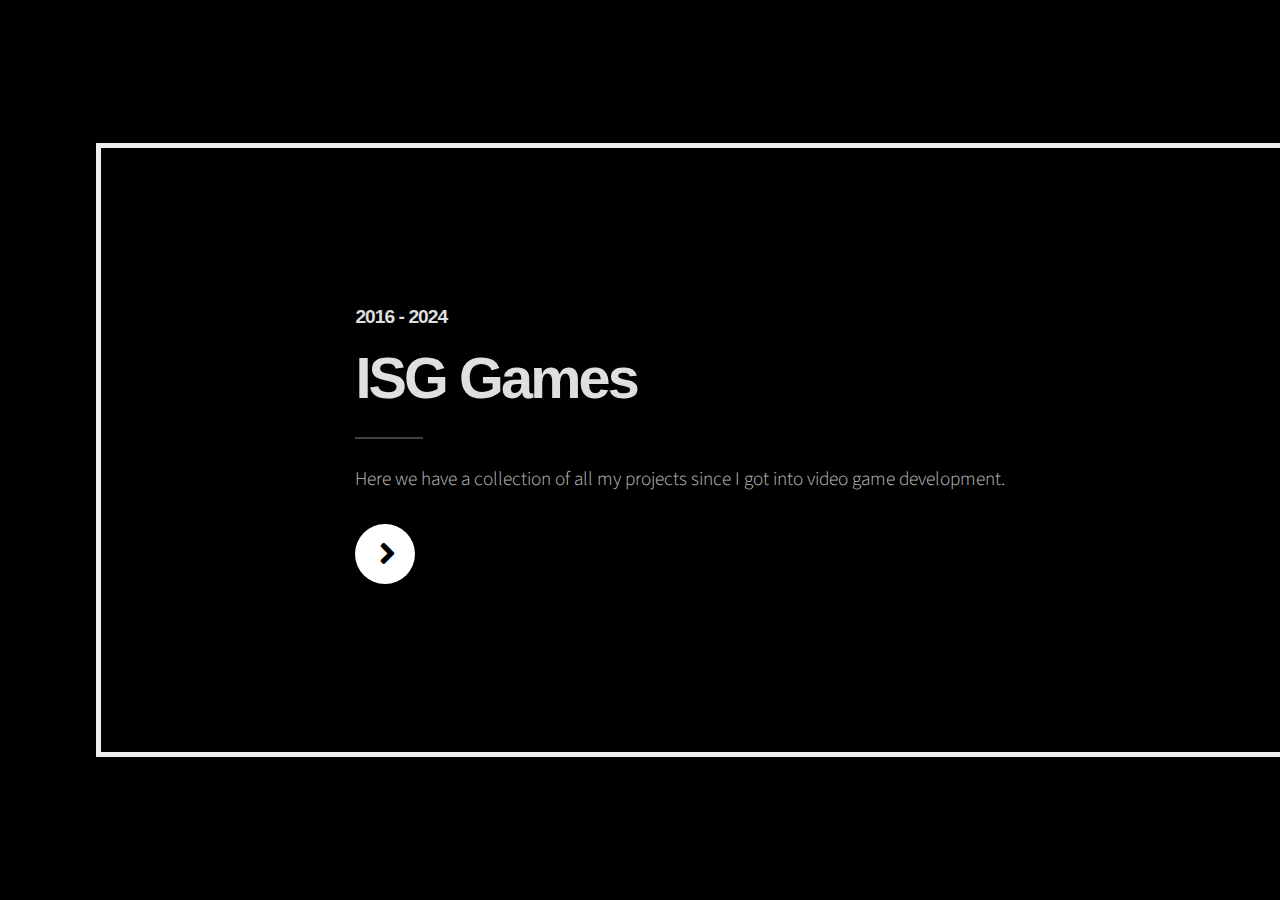
==== historial/index.html @ 3db92fb1 "ProbablementeCompleto" ====
<!DOCTYPE HTML>
<!--
	Ethereal by HTML5 UP
	html5up.net | @ajlkn
	Free for personal and commercial use under the CCA 3.0 license (html5up.net/license)
-->
<html>
	<head>
		<title>ISG Games - All Games</title>
		<link rel="icon" type="image/x-icon" href="videos/ICONOweb4.ico">
		<meta charset="utf-8" />
		<meta name="viewport" content="width=device-width, initial-scale=1, user-scalable=no" />
		<link rel="stylesheet" href="assets/css/main.css" />
		<noscript><link rel="stylesheet" href="assets/css/noscript.css" /></noscript>
	</head>
	<body class="is-preload">

		<!-- PANEL ROTAR -->
			<div id="panelROTAR" style="display:none;" data-position="center">
				<img width="100%" src="videos/screen-rotate.png" alt="SCREEN ROTATE"/>
			</div>

		<!-- Page Wrapper -->
			<div id="page-wrapper" style="background-color:black;cursor:crosshair">

				<!-- Wrapper -->
					<div id="wrapper">

						<!-- PANEL INICIAL -->
						<section class="panel spotlight large center" style="background-color:black;" id="ivan0">
								<div class="content span-7">

									<!--TEXTO-->
									<h4>2016 - 2024</h4>
									<h1 class="major">ISG Games</h1>
									<p>Here we have a collection of all my projects since I got into video game development.</p>
									<!--BOTON-->
									<ul class="actions">
										<li><a href="#ivan1" class="button primary colorCustom circle icon solid fa-angle-right">Next</a></li>
									</ul>
								</div>

							</section>

							<section class="panel spotlight barraCustom2 left" style="background-color:black;"> </section>
							<section class="panel spotlight barraCustom3 left" style="background-color:#EEEEEE;"> </section>

						<!-- ---------------------------------PANEL-1--------------------------------- -->

							<section class="panel spotlight barraCustom align-center" style="background-color:black;">
								<div class="content span-7">

									<!--TEXTO-->
									<h1>Various Games</h1>
									<p>CONSTRUCT 2 - WEB - <b>2016</b></p>
									<!--BOTON-->
									<ul class="actions" style="margin:0 auto;">
										<li><a href="#ivan0" class="button primary colorCustom circle icon solid fa-angle-left">Previous</a></li>
										<li><a href="#ivan2" class="button primary colorCustom circle icon solid fa-angle-right">Next</a></li>
									</ul>

								</div>
							</section>

							<section class="panel spotlight custom left">

								<!--POSICION-BOTON-->
								<h1 id="ivan1" style="opacity: .0;">............................................................</h1>
								<!--GIF-->
								<div class="image filtered tinted" data-position="center">
									<img src="videos/1_GIF.gif" alt="construct2_GIF"/>
								</div>

							</section>

							<section class="panel spotlight barraCustom left" style="background-color:black;"> </section>
							<section class="panel spotlight barraCustom3 left" style="background-color:#EEEEEE;"> </section>

							<!-- ---------------------------------PANEL-2--------------------------------- -->

							<section class="panel spotlight barraCustom align-center" style="background-color:black;">
								<div class="content span-7">

									<!--TEXTO-->
									<h1>Various Games</h1>
									<p>3D RAD - PC - <b>2016</b></p>
									<!--BOTON-->
									<ul class="actions" style="margin:0 auto;">
										<li><a href="#ivan1" class="button primary colorCustom circle icon solid fa-angle-left">Previous</a></li>
										<li><a href="#ivan3" class="button primary colorCustom circle icon solid fa-angle-right">Next</a></li>
									</ul>

								</div>
							</section>

							<section class="panel spotlight custom left">

								<!--POSICION-BOTON-->
								<h1 id="ivan2" style="opacity: .0;">............................................................</h1>
								<!--GIF-->
								<div class="image filtered tinted" data-position="center">
									<img src="videos/2_GIF.gif" alt="3drad_GIF"/>
								</div>

							</section>

							<section class="panel spotlight barraCustom left" style="background-color:black;"> </section>
							<section class="panel spotlight barraCustom3 left" style="background-color:#EEEEEE;"> </section>

							<!-- ---------------------------------PANEL-3--------------------------------- -->

							<section class="panel spotlight barraCustom align-center" style="background-color:black;">
								<div class="content span-7">

									<!--TEXTO-->
									<h1>Custom Characters</h1>
									<p>MUGEN - PC - <b>2016</b></p>
									<!--BOTON-->
									<ul class="actions" style="margin:0 auto;">
										<li><a href="#ivan2" class="button primary colorCustom circle icon solid fa-angle-left">Previous</a></li>
										<li><a href="#ivan4" class="button primary colorCustom circle icon solid fa-angle-right">Next</a></li>
									</ul>

								</div>
							</section>

							<section class="panel spotlight custom left">

								<!--POSICION-BOTON-->
								<h1 id="ivan3" style="opacity: .0;">............................................................</h1>
								<!--GIF-->
								<div class="image filtered tinted" data-position="center">
									<img src="videos/3_GIF.gif" alt="mugen_GIF"/>
								</div>

							</section>

							<section class="panel spotlight barraCustom left" style="background-color:black;"> </section>
							<section class="panel spotlight barraCustom3 left" style="background-color:#EEEEEE;"> </section>

							<!-- ---------------------------------PANEL-4-RPG-------------------------------- -->

							<section class="panel spotlight barraCustom align-center" style="background-color:black;">
								<div class="content span-7">

									<!--TEXTO-->
									<h1>Various Games</h1>
									<p>RPG MAKER - PC - <b>2017</b></p>
									<!--BOTON-->
									<ul class="actions" style="margin:0 auto;">
										<li><a href="#ivan3" class="button primary colorCustom circle icon solid fa-angle-left">Previous</a></li>
										<li><a href="#ivan5" class="button primary colorCustom circle icon solid fa-angle-right">Next</a></li>
									</ul>

								</div>
							</section>

							<section class="panel spotlight custom2 left">

								<!--POSICION-BOTON-->
								<h1 id="ivan4" style="opacity: .0;">............................................................</h1>
								<!--GIF-->
								<div class="image filtered tinted" data-position="center">
									<img width="100%" src="videos/4_GIF.gif" alt="rpgmaker_GIF"/>
								</div>

							</section>

							<section class="panel spotlight barraCustomRPG left" style="background-color:black;"> </section>
							<section class="panel spotlight barraCustom3 left" style="background-color:#EEEEEE;"> </section>

							<!-- ---------------------------------PANEL-5--------------------------------- -->

							<section class="panel spotlight barraCustom align-center" style="background-color:black;">
								<div class="content span-7">

									<!--TEXTO-->
									<h1>Various Games</h1>
									<p>CONSTRUCT 2 - WEB - <b>2017</b></p>
									<!--BOTON-->
									<ul class="actions" style="margin:0 auto;">
										<li><a href="#ivan4" class="button primary colorCustom circle icon solid fa-angle-left">Previous</a></li>
										<li><a href="#ivan6" class="button primary colorCustom circle icon solid fa-angle-right">Next</a></li>
									</ul>

								</div>
							</section>

							<section class="panel spotlight custom left">

								<!--POSICION-BOTON-->
								<h1 id="ivan5" style="opacity: .0;">............................................................</h1>
								<!--GIF-->
								<div class="image filtered tinted" data-position="center">
									<img src="videos/5_GIF.gif" alt="construct2_GIF"/>
								</div>

							</section>

							<section class="panel spotlight barraCustom left" style="background-color:black;"> </section>
							<section class="panel spotlight barraCustom3 left" style="background-color:#EEEEEE;"> </section>

							<!-- ---------------------------------PANEL-6-LARGO3--------------------------------- -->

							<section class="panel spotlight barraCustom align-center" style="background-color:black;">
								<div class="content span-7">

									<!--TEXTO-->
									<h1>Text Game</h1>
									<p>C++ - PC - <b>2018</b></p>
									<!--BOTON-->
									<ul class="actions" style="margin:0 auto;">
										<li><a href="#ivan5" class="button primary colorCustom circle icon solid fa-angle-left">Previous</a></li>
										<li><a href="#ivan7" class="button primary colorCustom circle icon solid fa-angle-right">Next</a></li>
									</ul>

								</div>
							</section>

							<section class="panel spotlight custom3 left">

								<!--POSICION-BOTON-->
								<h1 id="ivan6" style="opacity: .0;">............................................................</h1>
								<!--GIF-->
								<div class="image filtered tinted" data-position="center">
									<img src="videos/6_GIF.gif" alt="c++_GIF"/>
								</div>

							</section>

							<section class="panel spotlight barraCustom left" style="background-color:black;"> </section>
							<section class="panel spotlight barraCustom3 left" style="background-color:#EEEEEE;"> </section>

							<!-- ---------------------------------PANEL-7--------------------------------- -->

							<section class="panel spotlight barraCustom align-center" style="background-color:black;">
								<div class="content span-7">

									<!--TEXTO-->
									<h1>Various Games</h1>
									<p>SCRATCH - PC - <b>2018</b></p>
									<!--BOTON-->
									<ul class="actions" style="margin:0 auto;">
										<li><a href="#ivan6" class="button primary colorCustom circle icon solid fa-angle-left">Previous</a></li>
										<li><a href="#ivan8" class="button primary colorCustom circle icon solid fa-angle-right">Next</a></li>
									</ul>

								</div>
							</section>

							<section class="panel spotlight custom left">

								<!--POSICION-BOTON-->
								<h1 id="ivan7" style="opacity: .0;">............................................................</h1>
								<!--GIF-->
								<div class="image filtered tinted" data-position="center">
									<img src="videos/7_GIF.gif" alt="scratch_GIF"/>
								</div>

							</section>

							<section class="panel spotlight barraCustom left" style="background-color:black;"> </section>
							<section class="panel spotlight barraCustom3 left" style="background-color:#EEEEEE;"> </section>

							<!-- ---------------------------------PANEL-8-LARGO4--------------------------------- -->

							<section class="panel spotlight barraCustom align-center" style="background-color:black;">
								<div class="content span-7">

									<!--TEXTO-->
									<h1>Charles Adventure</h1>
									<a style="color: black;" href="https://gamejolt.com/games/charles_adventure/529241" target="_blank" class="button primary large">PLAY</a>
									<p><br><b>SOLO DEV</b><br>UNITY - PC - <b>2020</b></p>
									<!--BOTON-->
									<ul class="actions" style="margin:0 auto;">
										<li><a href="#ivan7" class="button primary colorCustom circle icon solid fa-angle-left">Previous</a></li>
										<li><a href="#ivan9" class="button primary colorCustom circle icon solid fa-angle-right">Next</a></li>
									</ul>

								</div>
							</section>

							<section class="panel spotlight custom4 left">

								<!--POSICION-BOTON-->
								<h1 id="ivan8" style="opacity: .0;">............................................................</h1>
								<!--GIF-->
								<div class="image filtered tinted" data-position="center">
									<img src="videos/8_GIF.gif" alt="unity_GIF"/>
								</div>

							</section>

							<section class="panel spotlight barraCustom left" style="background-color:black;"> </section>
							<section class="panel spotlight barraCustom3 left" style="background-color:#EEEEEE;"> </section>

							<!-- ---------------------------------PANEL-9-LARGO4--------------------------------- -->

							<section class="panel spotlight barraCustom align-center" style="background-color:black;">
								<div class="content span-7">

									<!--TEXTO-->
									<h1>La Piedra Ninja</h1>
									<a style="color: black;" href="https://gamejolt.com/games/la-piedra-ninja/533560" target="_blank" class="button primary large">PLAY</a>
									<p><br><b>SOLO DEV</b><br>UNITY - PC - <b>2020</b></p>
									<!--BOTON-->
									<ul class="actions" style="margin:0 auto;">
										<li><a href="#ivan8" class="button primary colorCustom circle icon solid fa-angle-left">Previous</a></li>
										<li><a href="#ivan10" class="button primary colorCustom circle icon solid fa-angle-right">Next</a></li>
									</ul>

								</div>
							</section>

							<section class="panel spotlight custom4 left">

								<!--POSICION-BOTON-->
								<h1 id="ivan9" style="opacity: .0;">............................................................</h1>
								<!--GIF-->
								<div class="image filtered tinted" data-position="center">
									<img src="videos/9_GIF.gif" alt="unity_GIF"/>
								</div>

							</section>

							<section class="panel spotlight barraCustom left" style="background-color:black;"> </section>
							<section class="panel spotlight barraCustom3 left" style="background-color:#EEEEEE;"> </section>

							<!-- ---------------------------------PANEL-10-LARGO3--------------------------------- -->

							<section class="panel spotlight barraCustom align-center" style="background-color:black;">
								<div class="content span-7">

									<!--TEXTO-->
									<h1>Mini Game</h1>
									<p><b>SOLO DEV</b><br>UNITY - MOBILE - <b>2020</b></p>
									<!--BOTON-->
									<ul class="actions" style="margin:0 auto;">
										<li><a href="#ivan9" class="button primary colorCustom circle icon solid fa-angle-left">Previous</a></li>
										<li><a href="#ivan11" class="button primary colorCustom circle icon solid fa-angle-right">Next</a></li>
									</ul>

								</div>
							</section>

							<section class="panel spotlight custom3 left">

								<!--POSICION-BOTON-->
								<h1 id="ivan10" style="opacity: .0;">............................................................</h1>
								<!--GIF-->
								<div class="image filtered tinted" data-position="center">
									<img src="videos/10_GIF.gif" alt="unity_GIF"/>
								</div>

							</section>

							<section class="panel spotlight barraCustom left" style="background-color:black;"> </section>
							<section class="panel spotlight barraCustom3 left" style="background-color:#EEEEEE;"> </section>

							<!-- ---------------------------------PANEL-11-LARGO4--------------------------------- -->

							<section class="panel spotlight barraCustom align-center" style="background-color:black;">
								<div class="content span-7">

									<!--TEXTO-->
									<h1>Batalla Infinita</h1>
									<a style="color: black;" href="https://gamejolt.com/games/infinite-battle/636134" target="_blank" class="button primary large">PLAY</a>
									<p><br><b>SOLO DEV</b><br>UNITY - PC - <b>2021</b></p>
									<!--BOTON-->
									<ul class="actions" style="margin:0 auto;">
										<li><a href="#ivan10" class="button primary colorCustom circle icon solid fa-angle-left">Previous</a></li>
										<li><a href="#ivan12" class="button primary colorCustom circle icon solid fa-angle-right">Next</a></li>
									</ul>

								</div>
							</section>

							<section class="panel spotlight custom4 left">

								<!--POSICION-BOTON-->
								<h1 id="ivan11" style="opacity: .0;">............................................................</h1>
								<!--GIF-->
								<div class="image filtered tinted" data-position="center">
									<img src="videos/11_GIF.gif" alt="unity_GIF"/>
								</div>

							</section>

							<section class="panel spotlight barraCustom left" style="background-color:black;"> </section>
							<section class="panel spotlight barraCustom3 left" style="background-color:#EEEEEE;"> </section>

							<!-- ---------------------------------PANEL-12-LARGO4--------------------------------- -->

							<section class="panel spotlight barraCustom align-center" style="background-color:black;">
								<div class="content span-7">

									<!--TEXTO-->
									<h1>La Piedra Ninja Mobile</h1>
									<a style="color: black;" href="https://gamejolt.com/games/la-piedra-ninja/533560" target="_blank" class="button primary large">PLAY</a>
									<p><br><b>SOLO DEV</b><br>UNITY - PC, MOBILE - <b>2021</b></p>
									<!--BOTON-->
									<ul class="actions" style="margin:0 auto;">
										<li><a href="#ivan11" class="button primary colorCustom circle icon solid fa-angle-left">Previous</a></li>
										<li><a href="#ivan13" class="button primary colorCustom circle icon solid fa-angle-right">Next</a></li>
									</ul>

								</div>
							</section>

							<section class="panel spotlight custom4 left">

								<!--POSICION-BOTON-->
								<h1 id="ivan12" style="opacity: .0;">............................................................</h1>
								<!--GIF-->
								<div class="image filtered tinted" data-position="center">
									<img src="videos/12_GIF.gif" alt="unity_GIF"/>
								</div>

							</section>

							<section class="panel spotlight barraCustom left" style="background-color:black;"> </section>
							<section class="panel spotlight barraCustom3 left" style="background-color:#EEEEEE;"> </section>

							<!-- ---------------------------------PANEL-13-LARGO4--------------------------------- -->

							<section class="panel spotlight barraCustom align-center" style="background-color:black;">
								<div class="content span-7">

									<!--TEXTO-->
									<h1>The Ruby Time Trial Adventure</h1>
									<p><b>SOLO DEV</b><br>UNITY - PC - <b>2022</b></p>
									<!--BOTON-->
									<ul class="actions" style="margin:0 auto;">
										<li><a href="#ivan12" class="button primary colorCustom circle icon solid fa-angle-left">Previous</a></li>
										<li><a href="#ivan14" class="button primary colorCustom circle icon solid fa-angle-right">Next</a></li>
									</ul>

								</div>
							</section>

							<section class="panel spotlight custom4 left">

								<!--POSICION-BOTON-->
								<h1 id="ivan13" style="opacity: .0;">............................................................</h1>
								<!--GIF-->
								<div class="image filtered tinted" data-position="center">
									<img src="videos/13_GIF.gif" alt="unity_GIF"/>
								</div>

							</section>

							<section class="panel spotlight barraCustom left" style="background-color:black;"> </section>
							<section class="panel spotlight barraCustom3 left" style="background-color:#EEEEEE;"> </section>

							<!-- ---------------------------------PANEL-14-LARGO4--------------------------------- -->

							<section class="panel spotlight barraCustom align-center" style="background-color:black;">
								<div class="content span-7">

									<!--TEXTO-->
									<h1>Aspida</h1>
									<a style="color: black;" href="https://isg-games.itch.io/aspida" target="_blank" class="button primary large">PLAY</a>
									<p><br><b>SOLO DEV</b><br>GDEVELOP - PC, WEB - <b>2022</b></p>
									<!--BOTON-->
									<ul class="actions" style="margin:0 auto;">
										<li><a href="#ivan13" class="button primary colorCustom circle icon solid fa-angle-left">Previous</a></li>
										<li><a href="#ivan15" class="button primary colorCustom circle icon solid fa-angle-right">Next</a></li>
									</ul>

								</div>
							</section>

							<section class="panel spotlight custom4 left">

								<!--POSICION-BOTON-->
								<h1 id="ivan14" style="opacity: .0;">............................................................</h1>
								<!--GIF-->
								<div class="image filtered tinted" data-position="center">
									<img src="videos/14_GIF.gif" alt="gdevelop_GIF"/>
								</div>

							</section>

							<section class="panel spotlight barraCustom left" style="background-color:black;"> </section>
							<section class="panel spotlight barraCustom3 left" style="background-color:#EEEEEE;"> </section>

							<!-- ---------------------------------PANEL-15-LARGO5--------------------------------- -->

							<section class="panel spotlight barraCustom align-center" style="background-color:black;">
								<div class="content span-7">

									<!--TEXTO-->
									<h1>Libertad DS</h1>
									<p><b>SOLO DEV</b><br>C++ DEVKITPRO - NDS, N3DS - <b>2023</b></p>
									<!--BOTON-->
									<ul class="actions" style="margin:0 auto;">
										<li><a href="#ivan14" class="button primary colorCustom circle icon solid fa-angle-left">Previous</a></li>
										<li><a href="#ivan16" class="button primary colorCustom circle icon solid fa-angle-right">Next</a></li>
									</ul>

								</div>
							</section>

							<section class="panel spotlight custom5 left">

								<!--POSICION-BOTON-->
								<h1 id="ivan15" style="opacity: .0;">............................................................</h1>
								<!--GIF-->
								<video width="300%" controls="controls" src="videos/15_VIDEO.mp4"/>

							</section>

							<section class="panel spotlight barraCustom left" style="background-color:black;"> </section>
							<section class="panel spotlight barraCustom3 left" style="background-color:#EEEEEE;"> </section>

							<!-- ---------------------------------PANEL-16-LARGO5--------------------------------- -->

							<section class="panel spotlight barraCustom align-center" style="background-color:black;">
								<div class="content span-7">

									<!--TEXTO-->
									<h1>COVID Ninja</h1>
									<a style="color: black;" href="https://isg-games.itch.io/covid-ninja" target="_blank" class="button primary large">PLAY</a>
									<p><br><b>ARTIST AND PROGRAMMER</b><br>PHASER - WEB - <b>2023</b></p>
									<!--BOTON-->
									<ul class="actions" style="margin:0 auto;">
										<li><a href="#ivan15" class="button primary colorCustom circle icon solid fa-angle-left">Previous</a></li>
										<li><a href="#ivan17" class="button primary colorCustom circle icon solid fa-angle-right">Next</a></li>
									</ul>

								</div>
							</section>

							<section class="panel spotlight custom5 left">

								<!--POSICION-BOTON-->
								<h1 id="ivan16" style="opacity: .0;">............................................................</h1>
								<!--GIF-->
								<div class="image filtered tinted" data-position="bottom">
									<img src="videos/16_GIF.gif" alt="phaser_GIF"/>
								</div>

							</section>

							<section class="panel spotlight barraCustom left" style="background-color:black;"> </section>
							<section class="panel spotlight barraCustom3 left" style="background-color:#EEEEEE;"> </section>

							<!-- ---------------------------------PANEL-17-LARGO4--------------------------------- -->

							<section class="panel spotlight barraCustom align-center" style="background-color:black;">
								<div class="content span-7">

									<!--TEXTO-->
									<h1>Eat The Fear (JAM)</h1>
									<a style="color: black;" href="https://raulbm.itch.io/eat-the-fear-jam" target="_blank" class="button primary large">PLAY</a>
									<p><br><b>ARTIST</b><br>UNITY - PC - <b>2023</b></p>
									<!--BOTON-->
									<ul class="actions" style="margin:0 auto;">
										<li><a href="#ivan16" class="button primary colorCustom circle icon solid fa-angle-left">Previous</a></li>
										<li><a href="#ivan18" class="button primary colorCustom circle icon solid fa-angle-right">Next</a></li>
									</ul>

								</div>
							</section>

							<section class="panel spotlight custom4 left">

								<!--POSICION-BOTON-->
								<h1 id="ivan17" style="opacity: .0;">............................................................</h1>
								<!--GIF-->
								<div class="image filtered tinted" data-position="center">
									<img src="videos/17_GIF.gif" alt="unity_GIF"/>
								</div>

							</section>

							<section class="panel spotlight barraCustom left" style="background-color:black;"> </section>
							<section class="panel spotlight barraCustom3 left" style="background-color:#EEEEEE;"> </section>

							<!-- ---------------------------------PANEL-18-LARGO5--------------------------------- -->

							<section class="panel spotlight barraCustom align-center" style="background-color:black;">
								<div class="content span-7">

									<!--TEXTO-->
									<h1>Cinctorres: El Dino-Torneo</h1>
									<a style="color: black;" href="https://jomax23.itch.io/cinctorres-el-dino-torneo" target="_blank" class="button primary large">PLAY</a>
									<p><br><b>ARTIST AND PROGRAMMER</b><br>UNITY - PC - <b>2024</b></p>
									<!--BOTON-->
									<ul class="actions" style="margin:0 auto;">
										<li><a href="#ivan17" class="button primary colorCustom circle icon solid fa-angle-left">Previous</a></li>
										<li><a href="#ivan19" class="button primary colorCustom circle icon solid fa-angle-right">Next</a></li>
									</ul>

								</div>
							</section>

							<section class="panel spotlight custom5 left">

								<!--POSICION-BOTON-->
								<h1 id="ivan18" style="opacity: .0;">............................................................</h1>
								<!--GIF-->
								<video width="300%" controls="controls" src="videos/18_VIDEO.mp4"/>

							</section>

							<section class="panel spotlight barraCustom left" style="background-color:black;"> </section>
							<section class="panel spotlight barraCustom3 left" style="background-color:#EEEEEE;"> </section>

							<!-- ---------------------------------PANEL-19-LARGO4--------------------------------- -->

							<section class="panel spotlight barraCustom align-center" style="background-color:black;">
								<div class="content span-7">

									<!--TEXTO-->
									<h1>Power Table (JAM)</h1>
									<a style="color: black;" href="https://isg-games.itch.io/power-table" target="_blank" class="button primary large">PLAY</a>
									<p><br><b>ARTIST</b><br>UNITY - PC - <b>2024</b></p>
									<!--BOTON-->
									<ul class="actions" style="margin:0 auto;">
										<li><a href="#ivan18" class="button primary colorCustom circle icon solid fa-angle-left">Previous</a></li>
										<li><a href="#ivan20" class="button primary colorCustom circle icon solid fa-angle-right">Next</a></li>
									</ul>

								</div>
							</section>

							<section class="panel spotlight custom4 left">

								<!--POSICION-BOTON-->
								<h1 id="ivan19" style="opacity: .0;">............................................................</h1>
								<!--GIF-->
								<div class="image filtered tinted" data-position="center">
									<img src="videos/19_GIF.gif" alt="unity_GIF"/>
								</div>

							</section>

							<section class="panel spotlight barraCustom left" style="background-color:black;"> </section>
							<section class="panel spotlight barraCustom3 left" style="background-color:#EEEEEE;"> </section>

							<!-- ---------------------------------PANEL-20-LARGO4--------------------------------- -->

							<section class="panel spotlight barraCustom align-center" style="background-color:black;">
								<div class="content span-7">

									<!--TEXTO-->
									<h1>Tetris Tower (JAM)</h1>
									<a style="color: black;" href="https://isg-games.itch.io/tetris-tower" target="_blank" class="button primary large">PLAY</a>
									<p><br><b>ARTIST</b><br>UNITY - PC - <b>2024</b></p>
									<!--BOTON-->
									<ul class="actions" style="margin:0 auto;">
										<li><a href="#ivan19" class="button primary colorCustom circle icon solid fa-angle-left">Previous</a></li>
										<li><a href="#ivan21" class="button primary colorCustom circle icon solid fa-angle-right">Next</a></li>
									</ul>

								</div>
							</section>

							<section class="panel spotlight custom4 left">

								<!--POSICION-BOTON-->
								<h1 id="ivan20" style="opacity: .0;">............................................................</h1>
								<!--GIF-->
								<div class="image filtered tinted" data-position="center">
									<img src="videos/20_GIF.gif" alt="unity_GIF"/>
								</div>

							</section>

							<section class="panel spotlight barraCustom left" style="background-color:black;"> </section>
							<section class="panel spotlight barraCustom3 left" style="background-color:#EEEEEE;"> </section>

							<!-- ---------------------------------PANEL-21-LARGO5--------------------------------- -->

							<section class="panel spotlight barraCustom align-center" style="background-color:black;">
								<div class="content span-7">

									<!--TEXTO-->
									<h1>Surrounded Kingdom TD</h1>
									<p><b>SOLO DEV</b><br>UNITY - PC - <b>IN DEVELOPMENT</b></p>
									<!--BOTON-->
									<ul class="actions" style="margin:0 auto;">
										<li><a href="#ivan20" class="button primary colorCustom circle icon solid fa-angle-left">Previous</a></li>
										<li><a href="#ivanFIN" class="button primary colorCustom circle icon solid fa-angle-right">Next</a></li>
									</ul>

								</div>
							</section>

							<section class="panel spotlight custom5 left">

								<!--POSICION-BOTON-->
								<h1 id="ivan21" style="opacity: .0;">............................................................</h1>
								<!--GIF-->
								<video width="300%" controls="controls" src="videos/21_VIDEO.mp4"/>

							</section>

							<section class="panel spotlight barraCustom left" style="background-color:black;"> </section>
							<section class="panel spotlight barraCustom3 left" style="background-color:#EEEEEE;"> </section>

							<!-- PANEL FINAL -->
							<section class="panel spotlight custom2 left" style="background-color:black;"> </section>

							<section class="panel spotlight large right" style="background-color:black;" id="ivanFIN">
								<div class="content span-7">

									<!--TEXTO-->
									<h4>ISG Games</h4>
									<h1 class="major">Hopefully this list won't stop growing.</h1>
									<p>Thanks for coming this far :)</p>
									<!--BOTON-->
									<ul class="actions">
										<li><a href="https://isg-games.github.io/historial/#ivan0" class="button primary colorCustom circle icon solid fa-angle-left">Start</a></li>
									</ul>
								</div>

							</section>
							<!--
									si en h1 pones class="major" sale una ralla debajo
									Texto: posicion abajo / arriba segun donde pongas los puntos
										posicon lateral left, right (centrado), si hace fala crear otro segun large, short, etc
									data-position CENTER
									IMG source + alt

									------------
									NO_video
									<video width="100%"  controls="controls" src="videos/1_constV.mp4" />
							-->

							<!--PRUEBA
							<section class="panel spotlight custom left" style="background-color:white;">
							</section>

							<h1 id="ivan4" style="opacity: .0;">.<br>.<br>.<br>.<br>.<br>.<br>.<br>............................................................</h1>
							-->

							<!-- PANEL CUSTOM CENTRADO
								<h1 id="ivan2" style="opacity: .0;">......................................................</h1>

								BOTONES
								<div class="span-2-25">
										<h3 class="major">Buttons</h3>
										<ul class="actions">
											<li><a href="#" class="button primary color2">Primary</a></li>
											<li><a href="#" class="button">Default</a></li>
										</ul>
										<ul class="actions">
											<li><a href="#" class="button">Default</a></li>
											<li><a href="#" class="button large">Large</a></li>
											<li><a href="#" class="button small">Small</a></li>
										</ul>
										<ul class="actions">
											<li><a href="#" class="button primary color2 icon solid fa-cog">Icon</a></li>
											<li><a href="#" class="button icon fa-gem">Icon</a></li>
										</ul>
										<ul class="actions">
											<li><span class="button primary color2 disabled">Disabled</span></li>
											<li><span class="button disabled">Disabled</span></li>
										</ul>
										<ul class="actions">
											<li><a href="#" class="button primary color2 circle icon solid fa-cog">Icon</a></li>
											<li><a href="#" class="button circle icon fa-gem">Icon</a></li>
										</ul>
									</div>
								-->

						<!-- Copyright -->
							<div style="color:#EEEEEE;" class="copyright">&copy; Ethereal. Design: <a href="https://html5up.net">HTML5 UP</a>.
							<br><a style="font-size: 0.5rem;"href="https://www.flaticon.com/free-icons/screen-rotate" title="screen rotate icons">Screen rotate icons created by Flipicon - Flaticon.</a>
							</div>

					</div>

			</div>

		<!-- Scripts -->
			<script src="assets/js/jquery.min.js"></script>
			<script src="assets/js/browser.min.js"></script>
			<script src="assets/js/breakpoints.min.js"></script>
			<script src="assets/js/main.js"></script>

			<script>
				let orientacionCorrecta = true;

				let navegador = navigator.userAgent;
				console.log("Device: "+navegador);
				let rotar = document.getElementById("panelROTAR");
				let pagina = document.getElementById("page-wrapper");

				if(esMovil()){
					console.log("Mobile");
					detectarORIENTACION();
					window.addEventListener("orientationchange", function(){cambiarORIENTACION();} );
				}
				else{
					console.log("No mobile");
				}

				function esMovil(){
					return navigator.userAgent.match(/Android/i) ||
						   navigator.userAgent.match(/iPad/i) ||
						   navigator.userAgent.match(/webOs/i) ||
						   navigator.userAgent.match(/iPod/i) ||
						   navigator.userAgent.match(/iPhone/i) ||
						   navigator.userAgent.match(/BlackBerry/i) ||
						   navigator.userAgent.match(/Windows Phone/i)
				}
				function ponerPANEL(){
					//rotar.style.visibility="visible";
					rotar.style.display="flex";
					pagina.style.display="none";
				}
				function quitarPANEL(){
					//rotar.style.visibility="hidden";
					rotar.style.display="none";
					pagina.style.display="flex";
				}
				function detectarORIENTACION(){
					if(screen.availHeight > screen.availWidth){
						console.log("Detecting orientation: Portrait");
						ponerPANEL();
						orientacionCorrecta=false;
					}
					else{
						console.log("Detecting orientation: Landscape");
						quitarPANEL();
						orientacionCorrecta=true;
					}
				}
				function cambiarORIENTACION(){
					if(orientacionCorrecta){
						console.log("Portrait");
						ponerPANEL();
						orientacionCorrecta=false;
					}
					else{
						console.log("Landscape");
						quitarPANEL();
						orientacionCorrecta=true;
					}
				}
			</script>

	</body>
</html>
---- historial/assets/css/main.css ----
@import url(fontawesome-all.min.css);
@import url("https://fonts.googleapis.com/css?family=Source+Sans+Pro:300,400,300i,400i");

/*
	Ethereal by HTML5 UP
	html5up.net | @ajlkn
	Free for personal and commercial use under the CCA 3.0 license (html5up.net/license)
*/

html, body, div, span, applet, object,
iframe, h1, h2, h3, h4, h5, h6, p, blockquote,
pre, a, abbr, acronym, address, big, cite,
code, del, dfn, em, img, ins, kbd, q, s, samp,
small, strike, strong, sub, sup, tt, var, b,
u, i, center, dl, dt, dd, ol, ul, li, fieldset,
form, label, legend, table, caption, tbody,
tfoot, thead, tr, th, td, article, aside,
canvas, details, embed, figure, figcaption,
footer, header, hgroup, menu, nav, output, ruby,
section, summary, time, mark, audio, video {
	margin: 0;
	padding: 0;
	border: 0;
	font-size: 100%;
	font: inherit;
	vertical-align: baseline;}

article, aside, details, figcaption, figure,
footer, header, hgroup, menu, nav, section {
	display: block;}

body {
	line-height: 1;
}

ol, ul {
	list-style: none;
}

blockquote, q {
	quotes: none;
}

	blockquote:before, blockquote:after, q:before, q:after {
		content: '';
		content: none;
	}

table {
	border-collapse: collapse;
	border-spacing: 0;
}

body {
	-webkit-text-size-adjust: none;
}

mark {
	background-color: transparent;
	color: inherit;
}

input::-moz-focus-inner {
	border: 0;
	padding: 0;
}

input, select, textarea {
	-moz-appearance: none;
	-webkit-appearance: none;
	-ms-appearance: none;
	appearance: none;
}

/* Page */

	@-moz-keyframes load-spinner {
		0% {
			-moz-transform: rotate(0deg);
			-webkit-transform: rotate(0deg);
			-ms-transform: rotate(0deg);
			transform: rotate(0deg);
		}

		100% {
			-moz-transform: rotate(360deg);
			-webkit-transform: rotate(360deg);
			-ms-transform: rotate(360deg);
			transform: rotate(360deg);
		}
	}

	@-webkit-keyframes load-spinner {
		0% {
			-moz-transform: rotate(0deg);
			-webkit-transform: rotate(0deg);
			-ms-transform: rotate(0deg);
			transform: rotate(0deg);
		}

		100% {
			-moz-transform: rotate(360deg);
			-webkit-transform: rotate(360deg);
			-ms-transform: rotate(360deg);
			transform: rotate(360deg);
		}
	}

	@-ms-keyframes load-spinner {
		0% {
			-moz-transform: rotate(0deg);
			-webkit-transform: rotate(0deg);
			-ms-transform: rotate(0deg);
			transform: rotate(0deg);
		}

		100% {
			-moz-transform: rotate(360deg);
			-webkit-transform: rotate(360deg);
			-ms-transform: rotate(360deg);
			transform: rotate(360deg);
		}
	}

	@keyframes load-spinner {
		0% {
			-moz-transform: rotate(0deg);
			-webkit-transform: rotate(0deg);
			-ms-transform: rotate(0deg);
			transform: rotate(0deg);
		}

		100% {
			-moz-transform: rotate(360deg);
			-webkit-transform: rotate(360deg);
			-ms-transform: rotate(360deg);
			transform: rotate(360deg);
		}
	}

	@-ms-viewport {
		width: device-width;
	}

	html {
		width: 100%;
		height: 100%;
	}

	html {
		box-sizing: border-box;
	}

	*, *:before, *:after {
		box-sizing: inherit;
	}

	body {
		display: -moz-flex;
		display: -webkit-flex;
		display: -ms-flex;
		display: flex;
		-moz-align-items: center;
		-webkit-align-items: center;
		-ms-align-items: center;
		align-items: center;
		-moz-justify-content: -moz-flex-start;
		-webkit-justify-content: -webkit-flex-start;
		-ms-justify-content: -ms-flex-start;
		justify-content: flex-start;
		-ms-overflow-style: scrollbar;
		width: 100%;
		height: 100%;
		min-height: 30rem;
		overflow: hidden;
	}

		body:before {
			-moz-animation: load-spinner 1s infinite linear;
			-webkit-animation: load-spinner 1s infinite linear;
			-ms-animation: load-spinner 1s infinite linear;
			animation: load-spinner 1s infinite linear;
			-moz-transition: opacity 0.25s ease;
			-webkit-transition: opacity 0.25s ease;
			-ms-transition: opacity 0.25s ease;
			transition: opacity 0.25s ease;
			-moz-transition-delay: 0s;
			-webkit-transition-delay: 0s;
			-ms-transition-delay: 0s;
			transition-delay: 0s;
			pointer-events: none;
			content: '';
			display: block;
			position: absolute;
			top: 50%;
			left: 50%;
			width: 4rem;
			height: 4rem;
			margin: -2rem 0 0 -2rem;
			background-image: url("data:image/svg+xml;charset=utf8,%3Csvg xmlns='http://www.w3.org/2000/svg' xmlns:xlink='http://www.w3.org/1999/xlink' width='96px' height='96px' viewBox='0 0 96 96' zoomAndPan='disable'%3E%3Cstyle%3Ecircle %7Bfill: transparent%3B stroke: %232e2b37%3B stroke-width: 1.5px%3B %7D%3C/style%3E%3Cdefs%3E%3CclipPath id='corner'%3E%3Cpolygon points='0,0 48,0 48,48 96,48 96,96 0,96' /%3E%3C/clipPath%3E%3C/defs%3E%3Cg clip-path='url(%23corner)'%3E%3Ccircle cx='48' cy='48' r='32'/%3E%3C/g%3E%3C/svg%3E");
			background-position: center;
			background-repeat: no-repeat;
			background-size: 4rem;
			opacity: 0;
		}

		body:after {
			pointer-events: none;
			content: '';
			display: block;
			position: fixed;
			top: 0;
			left: 0;
			width: 100%;
			height: 100%;
			z-index: -1;
			background-attachment: fixed;
			background-color: #e1e6e1;
			/*background-image: url("../../imagesMias/overlay.png"), url("../../imagesMias/bg.jpg");
			background-repeat: repeat, repeat-x;
			background-size: 128px 128px, cover;*/
		}

		body.is-preload *, body.is-preload *:before, body.is-preload *:after {
			-moz-animation: none !important;
			-webkit-animation: none !important;
			-ms-animation: none !important;
			animation: none !important;
			-moz-transition: none !important;
			-webkit-transition: none !important;
			-ms-transition: none !important;
			transition: none !important;
		}

		body.is-preload:before {
			-moz-transition: opacity 1s ease;
			-webkit-transition: opacity 1s ease;
			-ms-transition: opacity 1s ease;
			transition: opacity 1s ease;
			-moz-transition-delay: 0.75s;
			-webkit-transition-delay: 0.75s;
			-ms-transition-delay: 0.75s;
			transition-delay: 0.75s;
			opacity: 0.25;
		}

	@media screen and (max-width: 736px) {

		html {
			height: auto;
		}

		body {
			height: auto;
			overflow-x: hidden;
			overflow-y: auto;
		}

	}

	@media screen and (max-width: 480px) {

		html, body {
			min-width: 320px;
		}

	}

/* Typography */

	html {
		font-size: 18pt;
		font-size: 1vmax;
	}

		@media screen and (max-width: 1680px) {

			html {
				font-size: 12pt;
				font-size: 1.1vmax;
			}

		}

		@media screen and (max-width: 1280px) {

			html {
				font-size: 11pt;
				font-size: 1.5vmax;
			}

		}

	body, input, select, textarea {
		color: rgba(255, 255, 255, 0.75);
		font-family: "Source Sans Pro", Helvetica, sans-serif;
		font-size: 1rem;
		font-weight: 300;
		line-height: 1.65;
	}

	a {
		-moz-transition: color 0.2s ease-in-out, border-bottom-color 0.2s ease-in-out;
		-webkit-transition: color 0.2s ease-in-out, border-bottom-color 0.2s ease-in-out;
		-ms-transition: color 0.2s ease-in-out, border-bottom-color 0.2s ease-in-out;
		transition: color 0.2s ease-in-out, border-bottom-color 0.2s ease-in-out;
		color: inherit;
		border-bottom: dotted 1px;
		text-decoration: none;
	}

		a:hover {
			border-bottom-color: transparent;
			color: #ffe4b4;
		}

	strong, b {
		color: rgba(255, 255, 255, 0.875);
		font-weight: 400;
	}

	em, i {
		font-style: italic;
	}

	p {
		margin: 0 0 1.5rem 0;
	}

		body.is-ie p {
			width: 100%;
		}

	h1, h2, h3, h4, h5, h6 {
		color: rgba(255, 255, 255, 0.875);
		font-family: Arial, Helvetica, sans-serif;
		font-weight: 700;
		line-height: 1.3;
		margin: 0 0 0.75rem 0;
		letter-spacing: -0.05em;
	}

		h1 a, h2 a, h3 a, h4 a, h5 a, h6 a {
			color: inherit;
			text-decoration: none;
		}

	h1.major, h2.major, h3.major {
		position: relative;
	}

		h1.major:after, h2.major:after, h3.major:after {
			content: '';
			position: absolute;
			left: 0;
			width: 3.5rem;
			height: 0.1rem;
			background-color: rgba(255, 255, 255, 0.25);
		}

	h1 {
		font-size: 3rem;
		line-height: 1.2;
	}

		h1.major {
			margin: 0 0 2.625rem 0;
		}

			h1.major:after {
				bottom: -1.325rem;
			}

	h2 {
		font-size: 1.75rem;
		line-height: 1.2;
	}

		h2.major {
			margin: 0 0 1.9875rem 0;
		}

			h2.major:after {
				bottom: -1.2rem;
			}

	h3 {
		font-size: 1.325rem;
	}

		h3.major {
			margin: 0 0 1.875rem 0;
		}

			h3.major:after {
				bottom: -0.75rem;
			}

	h4 {
		font-size: 1rem;
	}

	h5 {
		font-size: 0.9rem;
	}

	h6 {
		font-size: 0.7rem;
	}

	sub {
		font-size: 0.8rem;
		position: relative;
		top: 0.5rem;
	}

	sup {
		font-size: 0.8rem;
		position: relative;
		top: -0.5rem;
	}

	blockquote {
		border-left: solid 0.25rem rgba(255, 255, 255, 0.25);
		font-style: italic;
		margin: 0 0 1.5rem 0;
		padding: 0.375rem 0 0.375rem 1.5rem;
	}

	code {
		background: rgba(255, 255, 255, 0.075);
		border-radius: 0.25rem;
		font-family: "Courier New", monospace;
		font-size: 0.8rem;
		margin: 0 0.25rem;
		padding: 0.25rem 0.65rem;
	}

	pre {
		-webkit-overflow-scrolling: touch;
		font-family: "Courier New", monospace;
		font-size: 0.8rem;
		margin: 0 0 1.5rem 0;
		white-space: pre-wrap;
	}

		pre code {
			display: block;
			line-height: 1.625;
			padding: 1rem 1.5rem;
			overflow-x: auto;
			margin: 0;
		}

	hr {
		border: 0;
		border-bottom: solid 2px rgba(255, 255, 255, 0.25);
		margin: 1.875rem 0;
	}

	.align-left {
		text-align: left;
	}

	.align-center {
		text-align: center;
	}

	.align-right {
		text-align: right;
	}

	@media screen and (max-width: 736px) {

		html {
			font-size: 12pt;
		}

		h1 {
			font-size: 2.25rem;
			line-height: 1.2;
		}

			h1.major {
				margin: 0 0 2.625rem 0;
			}

				h1.major:after {
					bottom: -1.325rem;
				}

		h2 {
			font-size: 1.5rem;
			line-height: 1.2;
		}

			h2.major {
				margin: 0 0 1.9875rem 0;
			}

				h2.major:after {
					bottom: -1.2rem;
				}

		h3 {
			font-size: 1rem;
		}

			h3.major {
				margin: 0 0 1.875rem 0;
			}

				h3.major:after {
					bottom: -0.75rem;
				}

		h4 {
			font-size: 1rem;
		}

		h5 {
			font-size: 0.9rem;
		}

		h6 {
			font-size: 0.7rem;
		}

		h1 br, h2 br, h3 br, h4 br, h5 br, h6 br {
			display: none;
		}

	}

	@media screen and (max-width: 360px) {

		html {
			font-size: 11pt;
		}

	}

/* Form */

	form {
		margin: 0 0 1.5rem 0;
	}

		form > :last-child {
			margin-bottom: 0;
		}

		form > .fields {
			display: -moz-flex;
			display: -webkit-flex;
			display: -ms-flex;
			display: flex;
			-moz-flex-wrap: wrap;
			-webkit-flex-wrap: wrap;
			-ms-flex-wrap: wrap;
			flex-wrap: wrap;
			width: calc(100% + 3rem);
			margin: -1.5rem 0 1.5rem -1.5rem;
		}

			form > .fields > .field {
				-moz-flex-grow: 0;
				-webkit-flex-grow: 0;
				-ms-flex-grow: 0;
				flex-grow: 0;
				-moz-flex-shrink: 0;
				-webkit-flex-shrink: 0;
				-ms-flex-shrink: 0;
				flex-shrink: 0;
				padding: 1.5rem 0 0 1.5rem;
				width: calc(100% - 1.5rem);
			}

				form > .fields > .field.half {
					width: calc(50% - 0.75rem);
				}

				form > .fields > .field.third {
					width: calc(100%/3 - 0.5rem);
				}

				form > .fields > .field.quarter {
					width: calc(25% - 0.375rem);
				}

		@media screen and (max-width: 736px) {

			form > .fields {
				width: calc(100% + 2.25rem);
				margin: -1.125rem 0 1.5rem -1.125rem;
			}

				form > .fields > .field {
					padding: 1.125rem 0 0 1.125rem;
					width: calc(100% - 1.125rem);
				}

					form > .fields > .field.half {
						width: calc(100% - 1.125rem);
					}

					form > .fields > .field.third {
						width: calc(100% - 1.125rem);
					}

					form > .fields > .field.quarter {
						width: calc(100% - 1.125rem);
					}

		}

	label {
		color: rgba(255, 255, 255, 0.875);
		display: block;
		font-family: Arial, Helvetica, sans-serif;
		font-size: 0.8rem;
		font-weight: 700;
		margin: 0 0 0.4875rem 0;
	}

	input[type="text"],
	input[type="password"],
	input[type="email"],
	input[type="tel"],
	select,
	textarea {
		-moz-appearance: none;
		-webkit-appearance: none;
		-ms-appearance: none;
		appearance: none;
		background: transparent;
		border: solid 2px rgba(255, 255, 255, 0.25);
		border-radius: 0.25rem;
		color: inherit;
		display: block;
		outline: 0;
		padding: 0 0.75rem;
		text-decoration: none;
		width: 100%;
	}

		input[type="text"]:invalid,
		input[type="password"]:invalid,
		input[type="email"]:invalid,
		input[type="tel"]:invalid,
		select:invalid,
		textarea:invalid {
			box-shadow: none;
		}

		input[type="text"]:focus,
		input[type="password"]:focus,
		input[type="email"]:focus,
		input[type="tel"]:focus,
		select:focus,
		textarea:focus {
			border-color: #ffe4b4;
		}

	option {
		background-color: rgba(255, 255, 255, 0.875);
		color: #2e2b37;
	}

	select {
		background-image: url("data:image/svg+xml;charset=utf8,%3Csvg xmlns='http://www.w3.org/2000/svg' width='40' height='40' preserveAspectRatio='none' viewBox='0 0 40 40'%3E%3Cpath d='M9.4,12.3l10.4,10.4l10.4-10.4c0.2-0.2,0.5-0.4,0.9-0.4c0.3,0,0.6,0.1,0.9,0.4l3.3,3.3c0.2,0.2,0.4,0.5,0.4,0.9 c0,0.4-0.1,0.6-0.4,0.9L20.7,31.9c-0.2,0.2-0.5,0.4-0.9,0.4c-0.3,0-0.6-0.1-0.9-0.4L4.3,17.3c-0.2-0.2-0.4-0.5-0.4-0.9 c0-0.4,0.1-0.6,0.4-0.9l3.3-3.3c0.2-0.2,0.5-0.4,0.9-0.4S9.1,12.1,9.4,12.3z' fill='rgba(255, 255, 255, 0.25)' /%3E%3C/svg%3E");
		background-size: 1.25rem;
		background-repeat: no-repeat;
		background-position: calc(100% - 1rem) center;
		height: 2.5rem;
		padding-right: 2.5rem;
		text-overflow: ellipsis;
	}

		select option {
			color: rgba(255, 255, 255, 0.875);
			background: #2e2b37;
		}

		select:focus::-ms-value {
			background-color: transparent;
		}

		select::-ms-expand {
			display: none;
		}

	input[type="text"],
	input[type="password"],
	input[type="email"],
	select {
		height: 2.5rem;
	}

	textarea {
		padding: 0.75rem 1rem;
	}

	input[type="checkbox"],
	input[type="radio"] {
		-moz-appearance: none;
		-webkit-appearance: none;
		-ms-appearance: none;
		appearance: none;
		display: block;
		float: left;
		margin-right: -2rem;
		opacity: 0;
		width: 1rem;
		z-index: -1;
	}

		input[type="checkbox"] + label,
		input[type="radio"] + label {
			text-decoration: none;
			position: relative;
			color: rgba(255, 255, 255, 0.75);
			cursor: pointer;
			display: inline-block;
			font-size: 1rem;
			font-weight: 300;
			margin-bottom: 0;
			padding-left: 2.5rem;
			padding-right: 1rem;
		}

			input[type="checkbox"] + label:before,
			input[type="radio"] + label:before {
				-moz-osx-font-smoothing: grayscale;
				-webkit-font-smoothing: antialiased;
				display: inline-block;
				font-style: normal;
				font-variant: normal;
				text-rendering: auto;
				line-height: 1;
				text-transform: none !important;
				font-family: 'Font Awesome 5 Free';
				font-weight: 900;
			}

			input[type="checkbox"] + label:before,
			input[type="radio"] + label:before {
				content: '';
				display: inline-block;
				font-size: 0.8rem;
				position: absolute;
				top: 0;
				left: 0;
				width: 1.6875rem;
				height: 1.6875rem;
				line-height: 1.6875rem;
				background: rgba(255, 255, 255, 0.075);
				border: solid 1px rgba(255, 255, 255, 0.25);
				border-radius: 0.25rem;
				color: #2e2b37;
				text-align: center;
			}

				body.is-ie input[type="checkbox"] + label:before, body.is-ie
				input[type="radio"] + label:before {
					line-height: 1.5;
				}

		input[type="checkbox"]:checked + label:before,
		input[type="radio"]:checked + label:before {
			content: '\f00c';
			background: rgba(255, 255, 255, 0.875);
			border-color: rgba(255, 255, 255, 0.875);
		}

		input[type="checkbox"]:focus + label:before,
		input[type="radio"]:focus + label:before {
			border-color: #ffe4b4;
			box-shadow: 0 0 0 1px #ffe4b4;
		}

		input[type="checkbox"]:focus:checked + label:before,
		input[type="radio"]:focus:checked + label:before {
			background: #ffe4b4;
		}

		input[type="checkbox"].color1 + label:before,
		input[type="radio"].color1 + label:before {
			color: #726193;
		}

		input[type="checkbox"].color2 + label:before,
		input[type="radio"].color2 + label:before {
			color: #e37b7c;
		}

		input[type="checkbox"].color3 + label:before,
		input[type="radio"].color3 + label:before {
			color: #ffe4b4;
		}

		input[type="checkbox"].color4 + label:before,
		input[type="radio"].color4 + label:before {
			color: #353865;
		}

	input[type="checkbox"] + label:before {
		border-radius: 0.25rem;
	}

	input[type="radio"] + label:before {
		border-radius: 100%;
	}

	::-webkit-input-placeholder {
		color: rgba(255, 255, 255, 0.5) !important;
		opacity: 1.0;
	}

	:-moz-placeholder {
		color: rgba(255, 255, 255, 0.5) !important;
		opacity: 1.0;
	}

	::-moz-placeholder {
		color: rgba(255, 255, 255, 0.5) !important;
		opacity: 1.0;
	}

	:-ms-input-placeholder {
		color: rgba(255, 255, 255, 0.5) !important;
		opacity: 1.0;
	}

/* Icon */

	.icon {
		text-decoration: none;
		position: relative;
		border-bottom: none;
	}

		.icon:before {
			-moz-osx-font-smoothing: grayscale;
			-webkit-font-smoothing: antialiased;
			display: inline-block;
			font-style: normal;
			font-variant: normal;
			text-rendering: auto;
			line-height: 1;
			text-transform: none !important;
			font-family: 'Font Awesome 5 Free';
			font-weight: 400;
		}

		.icon > .label {
			display: none;
		}

		.icon:before {
			line-height: inherit;
		}

		.icon.solid:before {
			font-weight: 900;
		}

		.icon.brands:before {
			font-family: 'Font Awesome 5 Brands';
		}

/* Image */

	.image {
		display: inline-block;
		position: relative;
		border: 0;
	}

		.image.filtered:after {
			/*background-image: url("../../imagesMias/overlay.png"), linear-gradient(45deg, rgba(114, 97, 147, 0.25) 25%, rgba(227, 123, 124, 0.25) 50%, rgba(255, 228, 180, 0.25));
			background-size: 128px 128px, auto;*/
			pointer-events: none;
			content: '';
			position: absolute;
			top: 0;
			left: 0;
			width: 100%;
			height: 100%;
			opacity: 1;
			z-index: 1;
		}

		.image.filtered.tinted:after {
			/*background-image: url("../../imagesMias/overlay.png"),
			linear-gradient(45deg,
			rgba(114, 97, 147, 0.05) 25%,
			rgba(227, 123, 124, 0.05) 50%,
			rgba(255, 228, 180, 0.05)),
			linear-gradient(0deg,
			rgba(0, 0, 0, 0.1),
			rgba(0, 0, 0, 0.1));*/
		}

		.image[data-position] img {
			-moz-object-fit: cover;
			-webkit-object-fit: cover;
			-ms-object-fit: cover;
			object-fit: cover;
			display: block;
			position: absolute;
			top: 0;
			left: 0;
			width: 100%;
			height: 100%;
		}

		.image[data-position="top left"] img {
			-moz-object-position: top left;
			-webkit-object-position: top left;
			-ms-object-position: top left;
			object-position: top left;
		}

		.image[data-position="top"] img {
			-moz-object-position: top;
			-webkit-object-position: top;
			-ms-object-position: top;
			object-position: top;
		}

		.image[data-position="top right"] img {
			-moz-object-position: top right;
			-webkit-object-position: top right;
			-ms-object-position: top right;
			object-position: top right;
		}

		.image[data-position="right"] img {
			-moz-object-position: right;
			-webkit-object-position: right;
			-ms-object-position: right;
			object-position: right;
		}

		.image[data-position="bottom right"] img {
			-moz-object-position: bottom right;
			-webkit-object-position: bottom right;
			-ms-object-position: bottom right;
			object-position: bottom right;
		}

		.image[data-position="bottom"] img {
			-moz-object-position: bottom;
			-webkit-object-position: bottom;
			-ms-object-position: bottom;
			object-position: bottom;
		}

		.image[data-position="bottom left"] img {
			-moz-object-position: bottom left;
			-webkit-object-position: bottom left;
			-ms-object-position: bottom left;
			object-position: bottom left;
		}

		.image[data-position="left"] img {
			-moz-object-position: left;
			-webkit-object-position: left;
			-ms-object-position: left;
			object-position: left;
		}

		.image[data-position="center"] img {
			-moz-object-position: center;
			-webkit-object-position: center;
			-ms-object-position: center;
			object-position: center;
		}

		.image[data-position="25% 25%"] img {
			-moz-object-position: 25% 25%;
			-webkit-object-position: 25% 25%;
			-ms-object-position: 25% 25%;
			object-position: 25% 25%;
		}

		.image[data-position="75% 25%"] img {
			-moz-object-position: 75% 25%;
			-webkit-object-position: 75% 25%;
			-ms-object-position: 75% 25%;
			object-position: 75% 25%;
		}

		.image[data-position="75% 75%"] img {
			-moz-object-position: 75% 75%;
			-webkit-object-position: 75% 75%;
			-ms-object-position: 75% 75%;
			object-position: 75% 75%;
		}

		.image[data-position="25% 75%"] img {
			-moz-object-position: 25% 75%;
			-webkit-object-position: 25% 75%;
			-ms-object-position: 25% 75%;
			object-position: 25% 75%;
		}

		.image img {
			display: block;
		}

		.image.left, .image.right {
			max-width: 40%;
		}

			.image.left img, .image.right img {
				width: 100%;
			}

		.image.left {
			float: left;
			padding: 0 1.5rem 1rem 0;
			top: 0.25rem;
		}

		.image.right {
			float: right;
			padding: 0 0 1rem 1.5rem;
			top: 0.25rem;
		}

		.image.fit {
			display: block;
			margin: 0 0 1.5rem 0;
			width: 100%;
		}

			.image.fit img {
				width: 100%;
			}

		.image.main {
			display: block;
			margin: 0 0 2.25rem 0;
			width: 100%;
		}

			.image.main img {
				width: 100%;
			}

/* List */

	ol {
		list-style: decimal;
		margin: 0 0 1.5rem 0;
		padding-left: 1.25rem;
	}

		ol li {
			padding-left: 0.25rem;
		}

	ul {
		list-style: disc;
		margin: 0 0 1.5rem 0;
		padding-left: 1rem;
	}

		ul li {
			padding-left: 0.5rem;
		}

		ul.alt {
			list-style: none;
			padding-left: 0;
		}

			ul.alt li {
				border-top: solid 1px rgba(255, 255, 255, 0.25);
				padding: 0.5rem 0;
			}

				ul.alt li:first-child {
					border-top: 0;
					padding-top: 0;
				}

	dl {
		margin: 0 0 1.5rem 0;
	}

		dl dt {
			display: block;
			font-weight: 400;
			margin: 0 0 0.75rem 0;
		}

		dl dd {
			margin-left: 1.5rem;
		}

/* Actions */

	ul.actions {
		display: -moz-flex;
		display: -webkit-flex;
		display: -ms-flex;
		display: flex;
		cursor: default;
		list-style: none;
		margin-left: -0.75rem;
		padding-left: 0;
	}

		ul.actions li {
			padding: 0 0 0 0.75rem;
			vertical-align: middle;
		}

		ul.actions.special {
			-moz-justify-content: center;
			-webkit-justify-content: center;
			-ms-justify-content: center;
			justify-content: center;
			width: 100%;
			margin-left: 0;
		}

			ul.actions.special li:first-child {
				padding-left: 0;
			}

		ul.actions.stacked {
			-moz-flex-direction: column;
			-webkit-flex-direction: column;
			-ms-flex-direction: column;
			flex-direction: column;
			margin-left: 0;
		}

			ul.actions.stacked li {
				padding: 0.975rem 0 0 0;
			}

				ul.actions.stacked li:first-child {
					padding-top: 0;
				}

		ul.actions.fit {
			width: calc(100% + 0.75rem);
		}

			ul.actions.fit li {
				-moz-flex-grow: 1;
				-webkit-flex-grow: 1;
				-ms-flex-grow: 1;
				flex-grow: 1;
				-moz-flex-shrink: 1;
				-webkit-flex-shrink: 1;
				-ms-flex-shrink: 1;
				flex-shrink: 1;
				width: 100%;
			}

				ul.actions.fit li > * {
					width: 100%;
				}

			ul.actions.fit.stacked {
				width: 100%;
			}

/* Icons */

	ul.icons {
		cursor: default;
		list-style: none;
		padding-left: 0;
	}

		ul.icons li {
			display: inline-block;
			padding: 0 1rem 0 0;
		}

			ul.icons li:last-child {
				padding-right: 0;
			}

			ul.icons li .icon:before {
				font-size: 1.25em;
			}

/* Grid Icons */

	ul.grid-icons {
		display: -moz-flex;
		display: -webkit-flex;
		display: -ms-flex;
		display: flex;
		-moz-flex-wrap: wrap;
		-webkit-flex-wrap: wrap;
		-ms-flex-wrap: wrap;
		flex-wrap: wrap;
		-moz-justify-content: center;
		-webkit-justify-content: center;
		-ms-justify-content: center;
		justify-content: center;
		list-style: none;
		margin: 0 0 1.5rem 0;
		padding-left: 0;
	}

		ul.grid-icons .icon {
			display: block;
			position: relative;
			width: 100%;
			text-align: center;
		}

			ul.grid-icons .icon:before {
				display: block;
				width: 6rem;
				height: 6rem;
				line-height: 6rem;
				border-radius: 6rem;
				box-shadow: inset 0 0 0 2px rgba(255, 255, 255, 0.25);
				font-size: 2.5rem;
				margin: 0 auto;
				text-align: center;
			}

				body.is-ie ul.grid-icons .icon:before {
					line-height: 2.375;
				}

		ul.grid-icons > li {
			-moz-flex-grow: 0;
			-webkit-flex-grow: 0;
			-ms-flex-grow: 0;
			flex-grow: 0;
			-moz-flex-shrink: 0;
			-webkit-flex-shrink: 0;
			-ms-flex-shrink: 0;
			flex-shrink: 0;
			position: relative;
			margin: 1.5rem 0 0 1.5rem;
			padding-left: 0;
		}

		ul.grid-icons.connected > li:before {
			content: '';
			display: block;
			position: absolute;
			width: 1.5rem;
			height: 2px;
			top: 50%;
			left: -1.5rem;
			background-color: rgba(255, 255, 255, 0.25);
		}

		ul.grid-icons.connected > li:after {
			content: '';
			display: block;
			position: absolute;
			width: 2px;
			height: 1.5rem;
			top: -1.5rem;
			left: 50%;
			background-color: rgba(255, 255, 255, 0.25);
		}

		ul.grid-icons.two {
			width: 14rem;
		}

			ul.grid-icons.two > li:nth-child(-n + 2) {
				margin-top: 0;
			}

				ul.grid-icons.two > li:nth-child(-n + 2):after {
					display: none;
				}

			ul.grid-icons.two > li:nth-child(2n - 1) {
				margin-left: 0;
			}

				ul.grid-icons.two > li:nth-child(2n - 1):before {
					display: none;
				}

		ul.grid-icons.three {
			width: 21.5rem;
		}

			ul.grid-icons.three > li:nth-child(-n + 3) {
				margin-top: 0;
			}

				ul.grid-icons.three > li:nth-child(-n + 3):after {
					display: none;
				}

			ul.grid-icons.three > li:nth-child(3n - 2) {
				margin-left: 0;
			}

				ul.grid-icons.three > li:nth-child(3n - 2):before {
					display: none;
				}

		ul.grid-icons.four {
			width: 29rem;
		}

			ul.grid-icons.four > li:nth-child(-n + 4) {
				margin-top: 0;
			}

				ul.grid-icons.four > li:nth-child(-n + 4):after {
					display: none;
				}

			ul.grid-icons.four > li:nth-child(4n - 3) {
				margin-left: 0;
			}

				ul.grid-icons.four > li:nth-child(4n - 3):before {
					display: none;
				}

		@media screen and (max-width: 736px) {

			ul.grid-icons {
				-moz-justify-content: -moz-flex-start;
				-webkit-justify-content: -webkit-flex-start;
				-ms-justify-content: -ms-flex-start;
				justify-content: flex-start;
				width: 100% !important;
				margin: -1rem 0 1.5rem -1rem;
			}

				ul.grid-icons .icon:before {
					width: 4.5rem;
					height: 4.5rem;
					line-height: 4.5rem;
					font-size: 1.75rem;
				}

				ul.grid-icons > li {
					margin: 1rem 0 0 1rem !important;
				}

					ul.grid-icons > li:before {
						display: none !important;
					}

					ul.grid-icons > li:after {
						display: none !important;
					}

		}

/* Contact Icons */

	ul.contact-icons {
		list-style: none;
		padding-left: 0;
	}

		ul.contact-icons > li {
			margin: 1.25rem 0 0 0;
			padding-left: 0;
		}

			ul.contact-icons > li:before {
				display: inline-block;
				width: 2.25rem;
				height: 2.25rem;
				line-height: 2.25rem;
				border-radius: 2.25rem;
				background-color: white;
				color: #2e2b37;
				cursor: default;
				font-size: 1.125rem;
				margin-right: 1rem;
				text-align: center;
				vertical-align: middle;
			}

				body.is-ie ul.contact-icons > li:before {
					line-height: 2.125;
				}

			ul.contact-icons > li a {
				border-bottom: 0;
			}

		ul.contact-icons.color1 > li:before {
			color: #726193;
		}

		ul.contact-icons.color2 > li:before {
			color: #e37b7c;
		}

		ul.contact-icons.color3 > li:before {
			color: #ffe4b4;
		}

		ul.contact-icons.color4 > li:before {
			color: #353865;
		}

/* Table */

	.table-wrapper {
		-webkit-overflow-scrolling: touch;
		overflow-x: auto;
	}

	table {
		margin: 0 0 1.5rem 0;
		width: 100%;
	}

		table tbody tr {
			border: solid 1px rgba(255, 255, 255, 0.25);
			border-left: 0;
			border-right: 0;
		}

			table tbody tr:nth-child(2n + 1) {
				background-color: rgba(255, 255, 255, 0.075);
			}

		table td {
			padding: 0.75rem 0.75rem;
		}

		table th {
			color: rgba(255, 255, 255, 0.875);
			font-size: 0.9rem;
			font-weight: 400;
			padding: 0 0.75rem 0.75rem 0.75rem;
			text-align: left;
		}

		table thead {
			border-bottom: solid 2px rgba(255, 255, 255, 0.25);
		}

		table tfoot {
			border-top: solid 2px rgba(255, 255, 255, 0.25);
		}

		table.alt {
			border-collapse: separate;
		}

			table.alt tbody tr td {
				border: solid 1px rgba(255, 255, 255, 0.25);
				border-left-width: 0;
				border-top-width: 0;
			}

				table.alt tbody tr td:first-child {
					border-left-width: 1px;
				}

			table.alt tbody tr:first-child td {
				border-top-width: 1px;
			}

			table.alt thead {
				border-bottom: 0;
			}

			table.alt tfoot {
				border-top: 0;
			}

/* Button */

	input[type="submit"],
	input[type="reset"],
	input[type="button"],
	button,
	.button {
		-moz-appearance: none;
		-webkit-appearance: none;
		-ms-appearance: none;
		appearance: none;
		-moz-transition: background-color 0.2s ease-in-out, box-shadow 0.2s ease-in-out, color 0.2s ease-in-out;
		-webkit-transition: background-color 0.2s ease-in-out, box-shadow 0.2s ease-in-out, color 0.2s ease-in-out;
		-ms-transition: background-color 0.2s ease-in-out, box-shadow 0.2s ease-in-out, color 0.2s ease-in-out;
		transition: background-color 0.2s ease-in-out, box-shadow 0.2s ease-in-out, color 0.2s ease-in-out;
		background-color: transparent;
		border: 0;
		border-radius: 0.25rem;
		box-shadow: inset 0 0 0 2px rgba(255, 255, 255, 0.25);
		color: rgba(255, 255, 255, 0.875) !important;
		cursor: pointer;
		display: inline-block;
		font-family: Arial, Helvetica, sans-serif;
		font-size: 0.6rem;
		font-weight: 700;
		height: 2.75rem;
		letter-spacing: 0.15rem;
		line-height: 2.75rem;
		padding: 0 1.5rem 0 1.65rem;
		text-align: center;
		text-decoration: none;
		text-transform: uppercase;
		white-space: nowrap;
	}

		input[type="submit"]:hover,
		input[type="reset"]:hover,
		input[type="button"]:hover,
		button:hover,
		.button:hover {
			box-shadow: inset 0 0 0 2px #ffe4b4;
			color: #ffe4b4 !important;
		}

		input[type="submit"]:active,
		input[type="reset"]:active,
		input[type="button"]:active,
		button:active,
		.button:active {
			background-color: rgba(255, 228, 180, 0.125);
		}

		input[type="submit"].icon:before,
		input[type="reset"].icon:before,
		input[type="button"].icon:before,
		button.icon:before,
		.button.icon:before {
			display: inline-block;
			position: relative;
			top: -0.075rem;
			vertical-align: middle;
			font-size: 0.8rem;
			margin: 0 0.375rem 0 -0.325rem;
		}

		input[type="submit"].icon.circle,
		input[type="reset"].icon.circle,
		input[type="button"].icon.circle,
		button.icon.circle,
		.button.icon.circle {
			position: relative;
			width: 3.125rem;
			height: 3.125rem;
			line-height: 3.125rem;
			text-indent: 3.125rem;
			border-radius: 100%;
			overflow: hidden;
			padding: 0;
			letter-spacing: 0;
		}

			input[type="submit"].icon.circle:before,
			input[type="reset"].icon.circle:before,
			input[type="button"].icon.circle:before,
			button.icon.circle:before,
			.button.icon.circle:before {
				display: block;
				position: absolute;
				top: 0;
				left: 0;
				width: inherit;
				height: inherit;
				font-size: 1.25rem;
				line-height: inherit;
				margin: 0;
				text-indent: 0;
			}

			input[type="submit"].icon.circle.fa-angle-left:before,
			input[type="reset"].icon.circle.fa-angle-left:before,
			input[type="button"].icon.circle.fa-angle-left:before,
			button.icon.circle.fa-angle-left:before,
			.button.icon.circle.fa-angle-left:before {
				position: relative;
				left: -0.1rem;
				font-size: 1.75rem;
			}

			input[type="submit"].icon.circle.fa-angle-right:before,
			input[type="reset"].icon.circle.fa-angle-right:before,
			input[type="button"].icon.circle.fa-angle-right:before,
			button.icon.circle.fa-angle-right:before,
			.button.icon.circle.fa-angle-right:before {
				position: relative;
				left: 0.1rem;
				font-size: 1.75rem;
			}

		input[type="submit"].fit,
		input[type="reset"].fit,
		input[type="button"].fit,
		button.fit,
		.button.fit {
			width: 100%;
		}

		input[type="submit"].small,
		input[type="reset"].small,
		input[type="button"].small,
		button.small,
		.button.small {
			font-size: 0.4rem;
			height: 1.875rem;
			line-height: 1.875rem;
			padding: 0 1.25rem 0 1.4rem;
		}

		input[type="submit"].large,
		input[type="reset"].large,
		input[type="button"].large,
		button.large,
		.button.large {
			font-size: 1.5rem;
			height: 3rem;
			line-height: 3rem;
			padding: 0 4rem 0 4rem;
		}

		input[type="submit"].primary,
		input[type="reset"].primary,
		input[type="button"].primary,
		button.primary,
		.button.primary {
			background-color: white;
			box-shadow: none;
			color: #2e2b37 !important;
		}

			input[type="submit"].primary.colorCustom,
			input[type="reset"].primary.colorCustom,
			input[type="button"].primary.colorCustom,
			button.primary.colorCustom,
			.button.primary.colorCustom {
				color: black !important;
			}

			input[type="submit"].primary.color1,
			input[type="reset"].primary.color1,
			input[type="button"].primary.color1,
			button.primary.color1,
			.button.primary.color1 {
				color: #726193 !important;
			}

			input[type="submit"].primary.color2,
			input[type="reset"].primary.color2,
			input[type="button"].primary.color2,
			button.primary.color2,
			.button.primary.color2 {
				color: #e37b7c !important;
			}

			input[type="submit"].primary.color3,
			input[type="reset"].primary.color3,
			input[type="button"].primary.color3,
			button.primary.color3,
			.button.primary.color3 {
				color: #ffe4b4 !important;
			}

			input[type="submit"].primary.color4,
			input[type="reset"].primary.color4,
			input[type="button"].primary.color4,
			button.primary.color4,
			.button.primary.color4 {
				color: #353865 !important;
			}

			input[type="submit"].primary:hover,
			input[type="reset"].primary:hover,
			input[type="button"].primary:hover,
			button.primary:hover,
			.button.primary:hover {
				background-color: #C2FFF6;
			}

			input[type="submit"].primary:active,
			input[type="reset"].primary:active,
			input[type="button"].primary:active,
			button.primary:active,
			.button.primary:active {
				background-color: #80FFEC;
			}

		input[type="submit"].disabled, input[type="submit"]:disabled,
		input[type="reset"].disabled,
		input[type="reset"]:disabled,
		input[type="button"].disabled,
		input[type="button"]:disabled,
		button.disabled,
		button:disabled,
		.button.disabled,
		.button:disabled {
			pointer-events: none;
			cursor: default;
			opacity: 0.5;
		}

/* Gallery */

	@-moz-keyframes gallery-modal-spinner {
		0% {
			-moz-transform: rotate(0deg);
			-webkit-transform: rotate(0deg);
			-ms-transform: rotate(0deg);
			transform: rotate(0deg);
		}

		100% {
			-moz-transform: rotate(360deg);
			-webkit-transform: rotate(360deg);
			-ms-transform: rotate(360deg);
			transform: rotate(360deg);
		}
	}

	@-webkit-keyframes gallery-modal-spinner {
		0% {
			-moz-transform: rotate(0deg);
			-webkit-transform: rotate(0deg);
			-ms-transform: rotate(0deg);
			transform: rotate(0deg);
		}

		100% {
			-moz-transform: rotate(360deg);
			-webkit-transform: rotate(360deg);
			-ms-transform: rotate(360deg);
			transform: rotate(360deg);
		}
	}

	@-ms-keyframes gallery-modal-spinner {
		0% {
			-moz-transform: rotate(0deg);
			-webkit-transform: rotate(0deg);
			-ms-transform: rotate(0deg);
			transform: rotate(0deg);
		}

		100% {
			-moz-transform: rotate(360deg);
			-webkit-transform: rotate(360deg);
			-ms-transform: rotate(360deg);
			transform: rotate(360deg);
		}
	}

	@keyframes gallery-modal-spinner {
		0% {
			-moz-transform: rotate(0deg);
			-webkit-transform: rotate(0deg);
			-ms-transform: rotate(0deg);
			transform: rotate(0deg);
		}

		100% {
			-moz-transform: rotate(360deg);
			-webkit-transform: rotate(360deg);
			-ms-transform: rotate(360deg);
			transform: rotate(360deg);
		}
	}

	.gallery {
		-moz-align-items: -moz-stretch;
		-webkit-align-items: -webkit-stretch;
		-ms-align-items: -ms-stretch;
		align-items: stretch;
		display: -moz-flex;
		display: -webkit-flex;
		display: -ms-flex;
		display: flex;
		height: 100%;
	}

		.gallery > * {
			width: 20rem;
			height: 100%;
		}

		.gallery .image {
			display: block;
			position: relative;
			border-bottom: 0;
			overflow: hidden;
		}

			.gallery .image img {
				-moz-transition: -moz-transform 0.2s ease-in-out;
				-webkit-transition: -webkit-transform 0.2s ease-in-out;
				-ms-transition: -ms-transform 0.2s ease-in-out;
				transition: transform 0.2s ease-in-out;
			}

			.gallery .image:after {
				-moz-transition: opacity 0.2s ease-in-out;
				-webkit-transition: opacity 0.2s ease-in-out;
				-ms-transition: opacity 0.2s ease-in-out;
				transition: opacity 0.2s ease-in-out;
			}

			.gallery .image:hover img {
				-moz-transform: scale(1.025);
				-webkit-transform: scale(1.025);
				-ms-transform: scale(1.025);
				transform: scale(1.025);
			}

			.gallery .image:hover:after {
				opacity: 0;
			}

		.gallery .group {
			display: -moz-flex;
			display: -webkit-flex;
			display: -ms-flex;
			display: flex;
			-moz-flex-wrap: wrap;
			-webkit-flex-wrap: wrap;
			-ms-flex-wrap: wrap;
			flex-wrap: wrap;
		}

			.gallery .group > * {
				height: 50%;
			}

		.gallery .modal {
			display: -moz-flex;
			display: -webkit-flex;
			display: -ms-flex;
			display: flex;
			-moz-align-items: center;
			-webkit-align-items: center;
			-ms-align-items: center;
			align-items: center;
			-moz-justify-content: center;
			-webkit-justify-content: center;
			-ms-justify-content: center;
			justify-content: center;
			pointer-events: none;
			-moz-user-select: none;
			-webkit-user-select: none;
			-ms-user-select: none;
			user-select: none;
			-moz-transition: opacity 0.5s ease, visibility 0.5s, z-index 0.5s;
			-webkit-transition: opacity 0.5s ease, visibility 0.5s, z-index 0.5s;
			-ms-transition: opacity 0.5s ease, visibility 0.5s, z-index 0.5s;
			transition: opacity 0.5s ease, visibility 0.5s, z-index 0.5s;
			-webkit-tap-highlight-color: rgba(0, 0, 0, 0);
			position: fixed;
			top: 0;
			left: 0;
			width: 100%;
			height: 100%;
			background-color: rgba(46, 43, 55, 0.875);
			opacity: 0;
			outline: 0;
			visibility: none;
			z-index: 0;
		}

			.gallery .modal:before {
				-moz-animation: gallery-modal-spinner 1s infinite linear;
				-webkit-animation: gallery-modal-spinner 1s infinite linear;
				-ms-animation: gallery-modal-spinner 1s infinite linear;
				animation: gallery-modal-spinner 1s infinite linear;
				-moz-transition: opacity 0.25s ease;
				-webkit-transition: opacity 0.25s ease;
				-ms-transition: opacity 0.25s ease;
				transition: opacity 0.25s ease;
				-moz-transition-delay: 0.5s;
				-webkit-transition-delay: 0.5s;
				-ms-transition-delay: 0.5s;
				transition-delay: 0.5s;
				content: '';
				display: block;
				position: absolute;
				top: 50%;
				left: 50%;
				width: 4rem;
				height: 4rem;
				margin: -2rem 0 0 -2rem;
				background-image: url("data:image/svg+xml;charset=utf8,%3Csvg xmlns='http://www.w3.org/2000/svg' xmlns:xlink='http://www.w3.org/1999/xlink' width='96px' height='96px' viewBox='0 0 96 96' zoomAndPan='disable'%3E%3Cstyle%3Ecircle %7Bfill: transparent%3B stroke: rgba(255, 255, 255, 0.875)%3B stroke-width: 1.5px%3B %7D%3C/style%3E%3Cdefs%3E%3CclipPath id='corner'%3E%3Cpolygon points='0,0 48,0 48,48 96,48 96,96 0,96' /%3E%3C/clipPath%3E%3C/defs%3E%3Cg clip-path='url(%23corner)'%3E%3Ccircle cx='48' cy='48' r='32'/%3E%3C/g%3E%3C/svg%3E");
				background-position: center;
				background-repeat: no-repeat;
				background-size: 4rem;
				opacity: 0;
			}

			.gallery .modal:after {
				content: '';
				display: block;
				position: absolute;
				top: 0.5rem;
				right: 0.5rem;
				width: 4rem;
				height: 4rem;
				background-image: url("data:image/svg+xml;charset=utf8,%3Csvg xmlns='http://www.w3.org/2000/svg' xmlns:xlink='http://www.w3.org/1999/xlink' width='64px' height='64px' viewBox='0 0 64 64' zoomAndPan='disable'%3E%3Cstyle%3Eline %7Bstroke: rgba(255, 255, 255, 0.875)%3Bstroke-width: 1.5px%3B%7D%3C/style%3E%3Cline x1='20' y1='20' x2='44' y2='44' /%3E%3Cline x1='20' y1='44' x2='44' y2='20' /%3E%3C/svg%3E");
				background-position: center;
				background-repeat: no-repeat;
				background-size: 3rem;
				cursor: pointer;
			}

			.gallery .modal .inner {
				-moz-transform: translateY(0.75rem);
				-webkit-transform: translateY(0.75rem);
				-ms-transform: translateY(0.75rem);
				transform: translateY(0.75rem);
				-moz-transition: opacity 0.25s ease, -moz-transform 0.25s ease;
				-webkit-transition: opacity 0.25s ease, -webkit-transform 0.25s ease;
				-ms-transition: opacity 0.25s ease, -ms-transform 0.25s ease;
				transition: opacity 0.25s ease, transform 0.25s ease;
				opacity: 0;
			}

				.gallery .modal .inner img {
					display: block;
					max-width: 90vw;
					max-height: 85vh;
					box-shadow: 0 1rem 3rem 0 rgba(0, 0, 0, 0.35);
				}

			.gallery .modal.visible {
				pointer-events: auto;
				opacity: 1;
				visibility: visible;
				z-index: 11000;
			}

				.gallery .modal.visible:before {
					opacity: 1;
				}

			.gallery .modal.loaded .inner {
				-moz-transform: translateY(0);
				-webkit-transform: translateY(0);
				-ms-transform: translateY(0);
				transform: translateY(0);
				-moz-transition: opacity 0.5s ease, -moz-transform 0.5s ease;
				-webkit-transition: opacity 0.5s ease, -webkit-transform 0.5s ease;
				-ms-transition: opacity 0.5s ease, -ms-transform 0.5s ease;
				transition: opacity 0.5s ease, transform 0.5s ease;
				opacity: 1;
			}

			.gallery .modal.loaded:before {
				-moz-transition-delay: 0s;
				-webkit-transition-delay: 0s;
				-ms-transition-delay: 0s;
				transition-delay: 0s;
				opacity: 0;
			}

	@media screen and (max-width: 980px) {

		.gallery .modal .inner img {
			max-width: 100vw;
		}

	}

	@media screen and (max-width: 736px) {

		.gallery {
			-moz-flex-direction: column;
			-webkit-flex-direction: column;
			-ms-flex-direction: column;
			flex-direction: column;
			height: auto;
		}

			.gallery > * {
				height: auto;
				width: 100%;
			}

			.gallery .image {
				width: 100%;
				height: 40rem;
			}

			.gallery .group .span-0-25 {
				width: 8.33333%;
			}

			.gallery .group .span-0-5 {
				width: 16.66666%;
			}

			.gallery .group .span-0-75 {
				width: 25.0%;
			}

			.gallery .group .span-1 {
				width: 33.33333%;
			}

			.gallery .group .span-1-25 {
				width: 41.66666%;
			}

			.gallery .group .span-1-5 {
				width: 49.99999%;
			}

			.gallery .group .span-1-75 {
				width: 58.33333%;
			}

			.gallery .group .span-2 {
				width: 66.66666%;
			}

			.gallery .group .span-2-25 {
				width: 74.99999%;
			}

			.gallery .group .span-2-5 {
				width: 83.33332%;
			}

			.gallery .group .span-2-75 {
				width: 91.66666%;
			}

			.gallery .group .span-3 {
				width: 99.99999%;
			}

			.gallery .group .span-3-25 {
				width: 108.33332%;
			}

			.gallery .group .span-3-5 {
				width: 116.66665%;
			}

			.gallery .group .span-3-75 {
				width: 124.99999%;
			}

			.gallery .group .span-4 {
				width: 133.33332%;
			}

			.gallery .group .span-4-25 {
				width: 141.66665%;
			}

			.gallery .group .span-4-5 {
				width: 149.99998%;
			}

			.gallery .group .span-4-75 {
				width: 158.33332%;
			}

			.gallery .group .span-5 {
				width: 166.66665%;
			}

			.gallery .group .span-5-25 {
				width: 174.99998%;
			}

			.gallery .group .span-5-5 {
				width: 183.33331%;
			}

			.gallery .group .span-5-75 {
				width: 191.66665%;
			}

			.gallery .group .span-6 {
				width: 199.99998%;
			}

			.gallery .group .span-6-25 {
				width: 208.33331%;
			}

			.gallery .group .span-6-5 {
				width: 216.66664%;
			}

			.gallery .group .span-6-75 {
				width: 224.99998%;
			}

			.gallery .group .span-7 {
				width: 233.33331%;
			}

			.gallery .group .span-7-25 {
				width: 241.66664%;
			}

			.gallery .group .span-7-5 {
				width: 249.99997%;
			}

			.gallery .group .span-7-75 {
				width: 258.33331%;
			}

			.gallery .group .span-8 {
				width: 266.66664%;
			}

			.gallery .group .span-8-25 {
				width: 274.99997%;
			}

			.gallery .group .span-8-5 {
				width: 283.3333%;
			}

			.gallery .group .span-8-75 {
				width: 291.66664%;
			}

			.gallery .group .span-9 {
				width: 299.99997%;
			}

			.gallery .group .span-9-25 {
				width: 308.3333%;
			}

			.gallery .group .span-9-5 {
				width: 316.66663%;
			}

			.gallery .group .span-9-75 {
				width: 324.99997%;
			}

			.gallery .group .span-10 {
				width: 333.3333%;
			}

			.gallery .group .image {
				height: 20rem;
			}

	}

	@media screen and (max-width: 480px) {

		.gallery .image {
			height: 30rem;
		}

		.gallery .group .image {
			height: 12.5rem;
		}

	}

/* Panel */

	.panel {
		display: -moz-flex;
		display: -webkit-flex;
		display: -ms-flex;
		display: flex;
		-moz-flex-grow: 0;
		-webkit-flex-grow: 0;
		-ms-flex-grow: 0;
		flex-grow: 0;
		-moz-flex-shrink: 0;
		-webkit-flex-shrink: 0;
		-ms-flex-shrink: 0;
		flex-shrink: 0;
		-moz-justify-content: center;
		-webkit-justify-content: center;
		-ms-justify-content: center;
		justify-content: center;
		-moz-align-items: -moz-stretch;
		-webkit-align-items: -webkit-stretch;
		-ms-align-items: -ms-stretch;
		align-items: stretch;
		height: 100%;
		overflow-x: hidden;
		overflow-y: auto;
	}

		.panel > * {
			position: relative;
			min-width: 10rem;
		}
		/*
			.panel > *.color0 {
				background-image: url("../../imagesMias/overlay.png"), linear-gradient(45deg, #726193 20%, #e37b7c 60%, #ffe4b4);
				background-size: 128px 128px, auto;
			}

			.panel > *.color1 {
				background-image: url("../../imagesMias/overlay.png"), linear-gradient(45deg, rgba(114, 97, 147, 0.25) 25%, rgba(227, 123, 124, 0.25) 50%, rgba(255, 228, 180, 0.25));
				background-size: 128px 128px, auto;
				background-color: #726193;
			}

			.panel > *.color2 {
				background-image: url("../../imagesMias/overlay.png"), linear-gradient(45deg, rgba(114, 97, 147, 0.25) 25%, rgba(227, 123, 124, 0.25) 50%, rgba(255, 228, 180, 0.25));
				background-size: 128px 128px, auto;
				background-color: #e37b7c;
			}

			.panel > *.color3 {
				background-image: url("../../imagesMias/overlay.png"), linear-gradient(45deg, rgba(114, 97, 147, 0.25) 25%, rgba(227, 123, 124, 0.25) 50%, rgba(255, 228, 180, 0.25));
				background-size: 128px 128px, auto;
				background-color: #ffe4b4;
			}

			.panel > *.color4 {
				background-image: url("../../imagesMias/overlay.png"), linear-gradient(45deg, rgba(114, 97, 147, 0.25) 25%, rgba(227, 123, 124, 0.25) 50%, rgba(255, 228, 180, 0.25));
				background-size: 128px 128px, auto;
				background-color: #353865;
			}

			.panel > *.color1-alt {
				background-image: url("../../imagesMias/overlay.png"), linear-gradient(45deg, rgba(114, 97, 147, 0.175) 25%, rgba(227, 123, 124, 0.175) 50%, rgba(255, 228, 180, 0.175));
				background-size: 128px 128px, auto;
				background-color: #6c5e86;
			}

			.panel > *.color2-alt {
				background-image: url("../../imagesMias/overlay.png"), linear-gradient(45deg, rgba(114, 97, 147, 0.175) 25%, rgba(227, 123, 124, 0.175) 50%, rgba(255, 228, 180, 0.175));
				background-size: 128px 128px, auto;
				background-color: #de7172;
			}

			.panel > *.color3-alt {
				background-image: url("../../imagesMias/overlay.png"), linear-gradient(45deg, rgba(114, 97, 147, 0.175) 25%, rgba(227, 123, 124, 0.175) 50%, rgba(255, 228, 180, 0.175));
				background-size: 128px 128px, auto;
				background-color: #fedea6;
			}

			.panel > *.color4-alt {
				background-image: url("../../imagesMias/overlay.png"), linear-gradient(45deg, rgba(114, 97, 147, 0.175) 25%, rgba(227, 123, 124, 0.175) 50%, rgba(255, 228, 180, 0.175));
				background-size: 128px 128px, auto;
				background-color: #323459;
			}
		*/
		.panel > .intro {
			padding: 3.5rem 3.5rem 2rem 3.5rem ;
			display: -moz-flex;
			display: -webkit-flex;
			display: -ms-flex;
			display: flex;
			-moz-flex-grow: 0;
			-webkit-flex-grow: 0;
			-ms-flex-grow: 0;
			flex-grow: 0;
			-moz-flex-shrink: 0;
			-webkit-flex-shrink: 0;
			-ms-flex-shrink: 0;
			flex-shrink: 0;
			-moz-justify-content: center;
			-webkit-justify-content: center;
			-ms-justify-content: center;
			justify-content: center;
			-moz-align-items: -moz-flex-start;
			-webkit-align-items: -webkit-flex-start;
			-ms-align-items: -ms-flex-start;
			align-items: flex-start;
			-moz-flex-direction: column;
			-webkit-flex-direction: column;
			-ms-flex-direction: column;
			flex-direction: column;
			width: 22rem;
		}

			.panel > .intro.joined {
				width: 18.5rem;
				padding-right: 0;
			}

				.panel > .intro.joined + .inner {
					padding-left: 2.625rem;
				}

		.panel > .inner {
			padding: 3.5rem 3.5rem 2rem 3.5rem ;
			display: -moz-flex;
			display: -webkit-flex;
			display: -ms-flex;
			display: flex;
			-moz-flex-grow: 1;
			-webkit-flex-grow: 1;
			-ms-flex-grow: 1;
			flex-grow: 1;
			-moz-flex-shrink: 1;
			-webkit-flex-shrink: 1;
			-ms-flex-shrink: 1;
			flex-shrink: 1;
			-moz-justify-content: center;
			-webkit-justify-content: center;
			-ms-justify-content: center;
			justify-content: center;
			-moz-align-items: -moz-flex-start;
			-webkit-align-items: -webkit-flex-start;
			-ms-align-items: -ms-flex-start;
			align-items: flex-start;
			-moz-flex-direction: column;
			-webkit-flex-direction: column;
			-ms-flex-direction: column;
			flex-direction: column;
			position: relative;
			width: 100%;
		}

			.panel > .inner.columns {
				display: -moz-flex;
				display: -webkit-flex;
				display: -ms-flex;
				display: flex;
				-moz-justify-content: center;
				-webkit-justify-content: center;
				-ms-justify-content: center;
				justify-content: center;
				-moz-align-items: center;
				-webkit-align-items: center;
				-ms-align-items: center;
				align-items: center;
				-moz-flex-direction: row;
				-webkit-flex-direction: row;
				-ms-flex-direction: row;
				flex-direction: row;
			}

				.panel > .inner.columns > * {
					-moz-flex-grow: 0;
					-webkit-flex-grow: 0;
					-ms-flex-grow: 0;
					flex-grow: 0;
					-moz-flex-shrink: 0;
					-webkit-flex-shrink: 0;
					-ms-flex-shrink: 0;
					flex-shrink: 0;
					margin-left: 3.5rem;
				}

				.panel > .inner.columns > :first-child {
					margin-left: 0;
				}

				.panel > .inner.columns.divided > * {
					margin-left: 7rem;
				}

					.panel > .inner.columns.divided > *:before {
						content: '';
						position: absolute;
						top: 3.5rem;
						width: 2px;
						height: calc(100% - 7rem);
						margin-left: -3.5rem;
						background-color: rgba(255, 255, 255, 0.25);
					}

				.panel > .inner.columns.divided > :first-child {
					margin-left: 0;
				}

					.panel > .inner.columns.divided > :first-child:before {
						display: none;
					}

				.panel > .inner.columns.aligned {
					-moz-align-items: -moz-flex-start;
					-webkit-align-items: -webkit-flex-start;
					-ms-align-items: -ms-flex-start;
					align-items: flex-start;
				}

		.panel .span-0-25 {
			width: 2.5rem;
		}

		.panel .span-0-5 {
			width: 5rem;
		}

		.panel .span-0-75 {
			width: 7.5rem;
		}

		.panel .span-1 {
			width: 10rem;
		}

		.panel .span-1-25 {
			width: 12.5rem;
		}

		.panel .span-1-5 {
			width: 15rem;
		}

		.panel .span-1-75 {
			width: 17.5rem;
		}

		.panel .span-2 {
			width: 20rem;
		}

		.panel .span-2-25 {
			width: 22.5rem;
		}

		.panel .span-2-5 {
			width: 25rem;
		}

		.panel .span-2-75 {
			width: 27.5rem;
		}

		.panel .span-3 {
			width: 30rem;
		}

		.panel .span-3-25 {
			width: 32.5rem;
		}

		.panel .span-3-5 {
			width: 35rem;
		}

		.panel .span-3-75 {
			width: 37.5rem;
		}

		.panel .span-4 {
			width: 40rem;
		}

		.panel .span-4-25 {
			width: 42.5rem;
		}

		.panel .span-4-5 {
			width: 45rem;
		}

		.panel .span-4-75 {
			width: 47.5rem;
		}

		.panel .span-5 {
			width: 50rem;
		}

		.panel .span-5-25 {
			width: 52.5rem;
		}

		.panel .span-5-5 {
			width: 55rem;
		}

		.panel .span-5-75 {
			width: 57.5rem;
		}

		.panel .span-6 {
			width: 60rem;
		}

		.panel .span-6-25 {
			width: 62.5rem;
		}

		.panel .span-6-5 {
			width: 65rem;
		}

		.panel .span-6-75 {
			width: 67.5rem;
		}

		.panel .span-7 {
			width: 70rem;
		}

		.panel .span-7-25 {
			width: 72.5rem;
		}

		.panel .span-7-5 {
			width: 75rem;
		}

		.panel .span-7-75 {
			width: 77.5rem;
		}

		.panel .span-8 {
			width: 80rem;
		}

		.panel .span-8-25 {
			width: 82.5rem;
		}

		.panel .span-8-5 {
			width: 85rem;
		}

		.panel .span-8-75 {
			width: 87.5rem;
		}

		.panel .span-9 {
			width: 90rem;
		}

		.panel .span-9-25 {
			width: 92.5rem;
		}

		.panel .span-9-5 {
			width: 95rem;
		}

		.panel .span-9-75 {
			width: 97.5rem;
		}

		.panel .span-10 {
			width: 100rem;
		}

		.panel.small {
			width: 35rem;
		}

		.panel.medium {
			width: 50rem;
		}

		.panel.custom {
			width: 58.5rem;
		}
		.panel.custom2 {
			width: 42rem;
		}

		.panel.custom3 {
			width: 63rem;
		}

		.panel.custom4 {
			width: 56rem;
		}

		.panel.custom5 {
			width: 65.5rem;
		}

		.panel.barraCustom {
			width: 24rem;/*Era 22*/
		}
		.panel.barraCustom2 {
			width: 31rem;
		}

		.panel.barraCustomRPG {
			width: 36rem;
		}

		.panel.barraCustom3 {
			width: 1rem;
		}

		.panel.customROTAR {
			width: 200rem;
		}

		.panel.large {
			width: 65rem;
		}

		.panel.small .span-0-25, .panel.medium .span-0-25, .panel.large .span-0-25 {
			width: 2.5%;
		}

		.panel.small .span-0-5, .panel.medium .span-0-5, .panel.large .span-0-5 {
			width: 5%;
		}

		.panel.small .span-0-75, .panel.medium .span-0-75, .panel.large .span-0-75 {
			width: 7.5%;
		}

		.panel.small .span-1, .panel.medium .span-1, .panel.large .span-1 {
			width: 10%;
		}

		.panel.small .span-1-25, .panel.medium .span-1-25, .panel.large .span-1-25 {
			width: 12.5%;
		}

		.panel.small .span-1-5, .panel.medium .span-1-5, .panel.large .span-1-5 {
			width: 15%;
		}

		.panel.small .span-1-75, .panel.medium .span-1-75, .panel.large .span-1-75 {
			width: 17.5%;
		}

		.panel.small .span-2, .panel.medium .span-2, .panel.large .span-2 {
			width: 20%;
		}

		.panel.small .span-2-25, .panel.medium .span-2-25, .panel.large .span-2-25 {
			width: 22.5%;
		}

		.panel.small .span-2-5, .panel.medium .span-2-5, .panel.large .span-2-5 {
			width: 25%;
		}

		.panel.small .span-2-75, .panel.medium .span-2-75, .panel.large .span-2-75 {
			width: 27.5%;
		}

		.panel.small .span-3, .panel.medium .span-3, .panel.large .span-3 {
			width: 30%;
		}

		.panel.small .span-3-25, .panel.medium .span-3-25, .panel.large .span-3-25 {
			width: 32.5%;
		}

		.panel.small .span-3-5, .panel.medium .span-3-5, .panel.large .span-3-5 {
			width: 35%;
		}

		.panel.small .span-3-75, .panel.medium .span-3-75, .panel.large .span-3-75 {
			width: 37.5%;
		}

		.panel.small .span-4, .panel.medium .span-4, .panel.large .span-4 {
			width: 40%;
		}

		.panel.small .span-4-25, .panel.medium .span-4-25, .panel.large .span-4-25 {
			width: 42.5%;
		}

		.panel.small .span-4-5, .panel.medium .span-4-5, .panel.large .span-4-5 {
			width: 45%;
		}

		.panel.small .span-4-75, .panel.medium .span-4-75, .panel.large .span-4-75 {
			width: 47.5%;
		}

		.panel.small .span-5, .panel.medium .span-5, .panel.large .span-5 {
			width: 50%;
		}

		.panel.small .span-5-25, .panel.medium .span-5-25, .panel.large .span-5-25 {
			width: 52.5%;
		}

		.panel.small .span-5-5, .panel.medium .span-5-5, .panel.large .span-5-5 {
			width: 55%;
		}

		.panel.small .span-5-75, .panel.medium .span-5-75, .panel.large .span-5-75 {
			width: 57.5%;
		}

		.panel.small .span-6, .panel.medium .span-6, .panel.large .span-6 {
			width: 60%;
		}

		.panel.small .span-6-25, .panel.medium .span-6-25, .panel.large .span-6-25 {
			width: 62.5%;
		}

		.panel.small .span-6-5, .panel.medium .span-6-5, .panel.large .span-6-5 {
			width: 65%;
		}

		.panel.small .span-6-75, .panel.medium .span-6-75, .panel.large .span-6-75 {
			width: 67.5%;
		}

		.panel.small .span-7, .panel.medium .span-7, .panel.large .span-7 {
			width: 70%;
		}

		.panel.small .span-7-25, .panel.medium .span-7-25, .panel.large .span-7-25 {
			width: 72.5%;
		}

		.panel.small .span-7-5, .panel.medium .span-7-5, .panel.large .span-7-5 {
			width: 75%;
		}

		.panel.small .span-7-75, .panel.medium .span-7-75, .panel.large .span-7-75 {
			width: 77.5%;
		}

		.panel.small .span-8, .panel.medium .span-8, .panel.large .span-8 {
			width: 80%;
		}

		.panel.small .span-8-25, .panel.medium .span-8-25, .panel.large .span-8-25 {
			width: 82.5%;
		}

		.panel.small .span-8-5, .panel.medium .span-8-5, .panel.large .span-8-5 {
			width: 85%;
		}

		.panel.small .span-8-75, .panel.medium .span-8-75, .panel.large .span-8-75 {
			width: 87.5%;
		}

		.panel.small .span-9, .panel.medium .span-9, .panel.large .span-9 {
			width: 90%;
		}

		.panel.small .span-9-25, .panel.medium .span-9-25, .panel.large .span-9-25 {
			width: 92.5%;
		}

		.panel.small .span-9-5, .panel.medium .span-9-5, .panel.large .span-9-5 {
			width: 95%;
		}

		.panel.small .span-9-75, .panel.medium .span-9-75, .panel.large .span-9-75 {
			width: 97.5%;
		}

		.panel.small .span-10, .panel.medium .span-10, .panel.large .span-10 {
			width: 100%;
		}
		/*
		.panel.color0 {
			background-image: url("../../imagesMias/overlay.png"), linear-gradient(45deg, #726193 20%, #e37b7c 60%, #ffe4b4);
			background-size: 128px 128px, auto;
		}

		.panel.color1 {
			background-image: url("../../imagesMias/overlay.png"), linear-gradient(45deg, rgba(114, 97, 147, 0.25) 25%, rgba(227, 123, 124, 0.25) 50%, rgba(255, 228, 180, 0.25));
			background-size: 128px 128px, auto;
			background-color: #726193;
		}

		.panel.color2 {
			background-image: url("../../imagesMias/overlay.png"), linear-gradient(45deg, rgba(114, 97, 147, 0.25) 25%, rgba(227, 123, 124, 0.25) 50%, rgba(255, 228, 180, 0.25));
			background-size: 128px 128px, auto;
			background-color: #e37b7c;
		}

		.panel.color3 {
			background-image: url("../../imagesMias/overlay.png"), linear-gradient(45deg, rgba(114, 97, 147, 0.25) 25%, rgba(227, 123, 124, 0.25) 50%, rgba(255, 228, 180, 0.25));
			background-size: 128px 128px, auto;
			background-color: #ffe4b4;
		}

		.panel.color4 {
			background-image: url("../../imagesMias/overlay.png"), linear-gradient(45deg, rgba(114, 97, 147, 0.25) 25%, rgba(227, 123, 124, 0.25) 50%, rgba(255, 228, 180, 0.25));
			background-size: 128px 128px, auto;
			background-color: #353865;
		}

		.panel.color1-alt {
			background-image: url("../../imagesMias/overlay.png"), linear-gradient(45deg, rgba(114, 97, 147, 0.175) 25%, rgba(227, 123, 124, 0.175) 50%, rgba(255, 228, 180, 0.175));
			background-size: 128px 128px, auto;
			background-color: #6c5e86;
		}

		.panel.color2-alt {
			background-image: url("../../imagesMias/overlay.png"), linear-gradient(45deg, rgba(114, 97, 147, 0.175) 25%, rgba(227, 123, 124, 0.175) 50%, rgba(255, 228, 180, 0.175));
			background-size: 128px 128px, auto;
			background-color: #de7172;
		}

		.panel.color3-alt {
			background-image: url("../../imagesMias/overlay.png"), linear-gradient(45deg, rgba(114, 97, 147, 0.175) 25%, rgba(227, 123, 124, 0.175) 50%, rgba(255, 228, 180, 0.175));
			background-size: 128px 128px, auto;
			background-color: #fedea6;
		}

		.panel.color4-alt {
			background-image: url("../../imagesMias/overlay.png"), linear-gradient(45deg, rgba(114, 97, 147, 0.175) 25%, rgba(227, 123, 124, 0.175) 50%, rgba(255, 228, 180, 0.175));
			background-size: 128px 128px, auto;
			background-color: #323459;
		}
		*/
	@media screen and (max-width: 736px) {

		.panel {
			-moz-flex-direction: column;
			-webkit-flex-direction: column;
			-ms-flex-direction: column;
			flex-direction: column;
			height: auto;
		}
		/*
			.panel > *.color1 {
				background-image: url("../../imagesMias/overlay.png"), linear-gradient(135deg, rgba(114, 97, 147, 0.25) 25%, rgba(227, 123, 124, 0.25) 50%, rgba(255, 228, 180, 0.25));
				background-size: 128px 128px, auto;
				background-color: #726193;
			}

			.panel > *.color2 {
				background-image: url("../../imagesMias/overlay.png"), linear-gradient(135deg, rgba(114, 97, 147, 0.25) 25%, rgba(227, 123, 124, 0.25) 50%, rgba(255, 228, 180, 0.25));
				background-size: 128px 128px, auto;
				background-color: #e37b7c;
			}

			.panel > *.color3 {
				background-image: url("../../imagesMias/overlay.png"), linear-gradient(135deg, rgba(114, 97, 147, 0.25) 25%, rgba(227, 123, 124, 0.25) 50%, rgba(255, 228, 180, 0.25));
				background-size: 128px 128px, auto;
				background-color: #ffe4b4;
			}

			.panel > *.color4 {
				background-image: url("../../imagesMias/overlay.png"), linear-gradient(135deg, rgba(114, 97, 147, 0.25) 25%, rgba(227, 123, 124, 0.25) 50%, rgba(255, 228, 180, 0.25));
				background-size: 128px 128px, auto;
				background-color: #353865;
			}

			.panel > *.color1-alt {
				background-image: url("../../imagesMias/overlay.png"), linear-gradient(135deg, rgba(114, 97, 147, 0.175) 25%, rgba(227, 123, 124, 0.175) 50%, rgba(255, 228, 180, 0.175));
				background-size: 128px 128px, auto;
				background-color: #6c5e86;
			}

			.panel > *.color2-alt {
				background-image: url("../../imagesMias/overlay.png"), linear-gradient(135deg, rgba(114, 97, 147, 0.175) 25%, rgba(227, 123, 124, 0.175) 50%, rgba(255, 228, 180, 0.175));
				background-size: 128px 128px, auto;
				background-color: #de7172;
			}

			.panel > *.color3-alt {
				background-image: url("../../imagesMias/overlay.png"), linear-gradient(135deg, rgba(114, 97, 147, 0.175) 25%, rgba(227, 123, 124, 0.175) 50%, rgba(255, 228, 180, 0.175));
				background-size: 128px 128px, auto;
				background-color: #fedea6;
			}

			.panel > *.color4-alt {
				background-image: url("../../imagesMias/overlay.png"), linear-gradient(135deg, rgba(114, 97, 147, 0.175) 25%, rgba(227, 123, 124, 0.175) 50%, rgba(255, 228, 180, 0.175));
				background-size: 128px 128px, auto;
				background-color: #323459;
			}
		*/
			.panel > .intro {
				padding: 2.8875rem 1.75rem 1.3875rem 1.75rem ;
				width: 100% !important;
			}

				.panel > .intro.joined {
					padding-bottom: 0;
					padding-right: 1.75rem;
				}

					.panel > .intro.joined + .inner {
						padding-top: 0;
						padding-left: 1.75rem;
					}

			.panel > .inner {
				padding: 2.8875rem 1.75rem 1.3875rem 1.75rem ;
			}

				.panel > .inner.columns {
					-moz-flex-direction: column;
					-webkit-flex-direction: column;
					-ms-flex-direction: column;
					flex-direction: column;
				}

					.panel > .inner.columns > * {
						margin-left: 0;
						margin-top: 0;
					}

					.panel > .inner.columns > :first-child {
						margin-top: 0;
					}

					.panel > .inner.columns.divided > * {
						margin-left: 0;
						margin-top: 3.5rem;
					}

						.panel > .inner.columns.divided > *:before {
							content: '';
							position: absolute;
							top: auto;
							left: 1.75rem;
							width: calc(100% - 3.5rem);
							height: 2px;
							margin-left: 0;
							margin-top: -1.75rem;
						}

					.panel > .inner.columns.divided > :first-child {
						margin-top: 0;
					}

			.panel .span-0-25 {
				width: 100%;
			}

			.panel .span-0-5 {
				width: 100%;
			}

			.panel .span-0-75 {
				width: 100%;
			}

			.panel .span-1 {
				width: 100%;
			}

			.panel .span-1-25 {
				width: 100%;
			}

			.panel .span-1-5 {
				width: 100%;
			}

			.panel .span-1-75 {
				width: 100%;
			}

			.panel .span-2 {
				width: 100%;
			}

			.panel .span-2-25 {
				width: 100%;
			}

			.panel .span-2-5 {
				width: 100%;
			}

			.panel .span-2-75 {
				width: 100%;
			}

			.panel .span-3 {
				width: 100%;
			}

			.panel .span-3-25 {
				width: 100%;
			}

			.panel .span-3-5 {
				width: 100%;
			}

			.panel .span-3-75 {
				width: 100%;
			}

			.panel .span-4 {
				width: 100%;
			}

			.panel .span-4-25 {
				width: 100%;
			}

			.panel .span-4-5 {
				width: 100%;
			}

			.panel .span-4-75 {
				width: 100%;
			}

			.panel .span-5 {
				width: 100%;
			}

			.panel .span-5-25 {
				width: 100%;
			}

			.panel .span-5-5 {
				width: 100%;
			}

			.panel .span-5-75 {
				width: 100%;
			}

			.panel .span-6 {
				width: 100%;
			}

			.panel .span-6-25 {
				width: 100%;
			}

			.panel .span-6-5 {
				width: 100%;
			}

			.panel .span-6-75 {
				width: 100%;
			}

			.panel .span-7 {
				width: 100%;
			}

			.panel .span-7-25 {
				width: 100%;
			}

			.panel .span-7-5 {
				width: 100%;
			}

			.panel .span-7-75 {
				width: 100%;
			}

			.panel .span-8 {
				width: 100%;
			}

			.panel .span-8-25 {
				width: 100%;
			}

			.panel .span-8-5 {
				width: 100%;
			}

			.panel .span-8-75 {
				width: 100%;
			}

			.panel .span-9 {
				width: 100%;
			}

			.panel .span-9-25 {
				width: 100%;
			}

			.panel .span-9-5 {
				width: 100%;
			}

			.panel .span-9-75 {
				width: 100%;
			}

			.panel .span-10 {
				width: 100%;
			}

			.panel.small, .panel.medium, .panel.large {
				width: 100% !important;
			}

				.panel.small .span-0-25, .panel.medium .span-0-25, .panel.large .span-0-25 {
					width: 100%;
				}

				.panel.small .span-0-5, .panel.medium .span-0-5, .panel.large .span-0-5 {
					width: 100%;
				}

				.panel.small .span-0-75, .panel.medium .span-0-75, .panel.large .span-0-75 {
					width: 100%;
				}

				.panel.small .span-1, .panel.medium .span-1, .panel.large .span-1 {
					width: 100%;
				}

				.panel.small .span-1-25, .panel.medium .span-1-25, .panel.large .span-1-25 {
					width: 100%;
				}

				.panel.small .span-1-5, .panel.medium .span-1-5, .panel.large .span-1-5 {
					width: 100%;
				}

				.panel.small .span-1-75, .panel.medium .span-1-75, .panel.large .span-1-75 {
					width: 100%;
				}

				.panel.small .span-2, .panel.medium .span-2, .panel.large .span-2 {
					width: 100%;
				}

				.panel.small .span-2-25, .panel.medium .span-2-25, .panel.large .span-2-25 {
					width: 100%;
				}

				.panel.small .span-2-5, .panel.medium .span-2-5, .panel.large .span-2-5 {
					width: 100%;
				}

				.panel.small .span-2-75, .panel.medium .span-2-75, .panel.large .span-2-75 {
					width: 100%;
				}

				.panel.small .span-3, .panel.medium .span-3, .panel.large .span-3 {
					width: 100%;
				}

				.panel.small .span-3-25, .panel.medium .span-3-25, .panel.large .span-3-25 {
					width: 100%;
				}

				.panel.small .span-3-5, .panel.medium .span-3-5, .panel.large .span-3-5 {
					width: 100%;
				}

				.panel.small .span-3-75, .panel.medium .span-3-75, .panel.large .span-3-75 {
					width: 100%;
				}

				.panel.small .span-4, .panel.medium .span-4, .panel.large .span-4 {
					width: 100%;
				}

				.panel.small .span-4-25, .panel.medium .span-4-25, .panel.large .span-4-25 {
					width: 100%;
				}

				.panel.small .span-4-5, .panel.medium .span-4-5, .panel.large .span-4-5 {
					width: 100%;
				}

				.panel.small .span-4-75, .panel.medium .span-4-75, .panel.large .span-4-75 {
					width: 100%;
				}

				.panel.small .span-5, .panel.medium .span-5, .panel.large .span-5 {
					width: 100%;
				}

				.panel.small .span-5-25, .panel.medium .span-5-25, .panel.large .span-5-25 {
					width: 100%;
				}

				.panel.small .span-5-5, .panel.medium .span-5-5, .panel.large .span-5-5 {
					width: 100%;
				}

				.panel.small .span-5-75, .panel.medium .span-5-75, .panel.large .span-5-75 {
					width: 100%;
				}

				.panel.small .span-6, .panel.medium .span-6, .panel.large .span-6 {
					width: 100%;
				}

				.panel.small .span-6-25, .panel.medium .span-6-25, .panel.large .span-6-25 {
					width: 100%;
				}

				.panel.small .span-6-5, .panel.medium .span-6-5, .panel.large .span-6-5 {
					width: 100%;
				}

				.panel.small .span-6-75, .panel.medium .span-6-75, .panel.large .span-6-75 {
					width: 100%;
				}

				.panel.small .span-7, .panel.medium .span-7, .panel.large .span-7 {
					width: 100%;
				}

				.panel.small .span-7-25, .panel.medium .span-7-25, .panel.large .span-7-25 {
					width: 100%;
				}

				.panel.small .span-7-5, .panel.medium .span-7-5, .panel.large .span-7-5 {
					width: 100%;
				}

				.panel.small .span-7-75, .panel.medium .span-7-75, .panel.large .span-7-75 {
					width: 100%;
				}

				.panel.small .span-8, .panel.medium .span-8, .panel.large .span-8 {
					width: 100%;
				}

				.panel.small .span-8-25, .panel.medium .span-8-25, .panel.large .span-8-25 {
					width: 100%;
				}

				.panel.small .span-8-5, .panel.medium .span-8-5, .panel.large .span-8-5 {
					width: 100%;
				}

				.panel.small .span-8-75, .panel.medium .span-8-75, .panel.large .span-8-75 {
					width: 100%;
				}

				.panel.small .span-9, .panel.medium .span-9, .panel.large .span-9 {
					width: 100%;
				}

				.panel.small .span-9-25, .panel.medium .span-9-25, .panel.large .span-9-25 {
					width: 100%;
				}

				.panel.small .span-9-5, .panel.medium .span-9-5, .panel.large .span-9-5 {
					width: 100%;
				}

				.panel.small .span-9-75, .panel.medium .span-9-75, .panel.large .span-9-75 {
					width: 100%;
				}

				.panel.small .span-10, .panel.medium .span-10, .panel.large .span-10 {
					width: 100%;
				}
			/*
			.panel.color1 {
				background-image: url("../../imagesMias/overlay.png"), linear-gradient(135deg, rgba(114, 97, 147, 0.25) 25%, rgba(227, 123, 124, 0.25) 50%, rgba(255, 228, 180, 0.25));
				background-size: 128px 128px, auto;
				background-color: #726193;
			}

			.panel.color2 {
				background-image: url("../../imagesMias/overlay.png"), linear-gradient(135deg, rgba(114, 97, 147, 0.25) 25%, rgba(227, 123, 124, 0.25) 50%, rgba(255, 228, 180, 0.25));
				background-size: 128px 128px, auto;
				background-color: #e37b7c;
			}

			.panel.color3 {
				background-image: url("../../imagesMias/overlay.png"), linear-gradient(135deg, rgba(114, 97, 147, 0.25) 25%, rgba(227, 123, 124, 0.25) 50%, rgba(255, 228, 180, 0.25));
				background-size: 128px 128px, auto;
				background-color: #ffe4b4;
			}

			.panel.color4 {
				background-image: url("../../imagesMias/overlay.png"), linear-gradient(135deg, rgba(114, 97, 147, 0.25) 25%, rgba(227, 123, 124, 0.25) 50%, rgba(255, 228, 180, 0.25));
				background-size: 128px 128px, auto;
				background-color: #353865;
			}

			.panel.color1-alt {
				background-image: url("../../imagesMias/overlay.png"), linear-gradient(135deg, rgba(114, 97, 147, 0.175) 25%, rgba(227, 123, 124, 0.175) 50%, rgba(255, 228, 180, 0.175));
				background-size: 128px 128px, auto;
				background-color: #6c5e86;
			}

			.panel.color2-alt {
				background-image: url("../../imagesMias/overlay.png"), linear-gradient(135deg, rgba(114, 97, 147, 0.175) 25%, rgba(227, 123, 124, 0.175) 50%, rgba(255, 228, 180, 0.175));
				background-size: 128px 128px, auto;
				background-color: #de7172;
			}

			.panel.color3-alt {
				background-image: url("../../imagesMias/overlay.png"), linear-gradient(135deg, rgba(114, 97, 147, 0.175) 25%, rgba(227, 123, 124, 0.175) 50%, rgba(255, 228, 180, 0.175));
				background-size: 128px 128px, auto;
				background-color: #fedea6;
			}

			.panel.color4-alt {
				background-image: url("../../imagesMias/overlay.png"), linear-gradient(135deg, rgba(114, 97, 147, 0.175) 25%, rgba(227, 123, 124, 0.175) 50%, rgba(255, 228, 180, 0.175));
				background-size: 128px 128px, auto;
				background-color: #323459;
			}
			*/
	}

/* Panel (Banner) */

	.panel.banner {
		-moz-align-items: -moz-stretch;
		-webkit-align-items: -webkit-stretch;
		-ms-align-items: -ms-stretch;
		align-items: stretch;
	}

		.panel.banner .content {
			padding: 3.5rem 3.5rem 2rem 3.5rem ;
			display: -moz-flex;
			display: -webkit-flex;
			display: -ms-flex;
			display: flex;
			-moz-flex-direction: column;
			-webkit-flex-direction: column;
			-ms-flex-direction: column;
			flex-direction: column;
			-moz-justify-content: center;
			-webkit-justify-content: center;
			-ms-justify-content: center;
			justify-content: center;
			-moz-flex-grow: 0;
			-webkit-flex-grow: 0;
			-ms-flex-grow: 0;
			flex-grow: 0;
			-moz-flex-shrink: 0;
			-webkit-flex-shrink: 0;
			-ms-flex-shrink: 0;
			flex-shrink: 0;
		}

			.panel.banner .content > .actions:last-child {
				margin-bottom: 0;
			}

		.panel.banner .image {
			-moz-flex-grow: 0;
			-webkit-flex-grow: 0;
			-ms-flex-grow: 0;
			flex-grow: 0;
			-moz-flex-shrink: 0;
			-webkit-flex-shrink: 0;
			-ms-flex-shrink: 0;
			flex-shrink: 0;
			position: relative;
		}

			.panel.banner .image img {
				-moz-object-fit: cover;
				-webkit-object-fit: cover;
				-ms-object-fit: cover;
				object-fit: cover;
				display: block;
				position: absolute;
				top: 0;
				left: 0;
				width: 100%;
				height: 100%;
			}

		.panel.banner.left {
			-moz-flex-direction: row;
			-webkit-flex-direction: row;
			-ms-flex-direction: row;
			flex-direction: row;
		}

		.panel.banner.right {
			-moz-flex-direction: row-reverse;
			-webkit-flex-direction: row-reverse;
			-ms-flex-direction: row-reverse;
			flex-direction: row-reverse;
		}

	@media screen and (max-width: 736px) {

		.panel.banner .content {
			padding: 2.8875rem 1.75rem 1.3875rem 1.75rem ;
			-moz-flex-basis: 60%;
			-webkit-flex-basis: 60%;
			-ms-flex-basis: 60%;
			flex-basis: 60%;
		}

			.panel.banner .content > .actions:last-child {
				margin-bottom: 1.5rem;
			}

		.panel.banner .image {
			-moz-flex-basis: 40%;
			-webkit-flex-basis: 40%;
			-ms-flex-basis: 40%;
			flex-basis: 40%;
		}

	}

	@media screen and (max-width: 736px) and (orientation: portrait) {

		.panel.banner .content {
			-moz-flex-basis: auto;
			-webkit-flex-basis: auto;
			-ms-flex-basis: auto;
			flex-basis: auto;
		}

		.panel.banner .image {
			-moz-flex-basis: auto;
			-webkit-flex-basis: auto;
			-ms-flex-basis: auto;
			flex-basis: auto;
			height: 18rem;
		}

		.panel.banner.left {
			-moz-flex-direction: column;
			-webkit-flex-direction: column;
			-ms-flex-direction: column;
			flex-direction: column;
		}

		.panel.banner.right {
			-moz-flex-direction: column-reverse;
			-webkit-flex-direction: column-reverse;
			-ms-flex-direction: column-reverse;
			flex-direction: column-reverse;
		}

	}

/* Panel (Spotlight) */

	.panel.spotlight {
		-moz-align-items: -moz-stretch;
		-webkit-align-items: -webkit-stretch;
		-ms-align-items: -ms-stretch;
		align-items: stretch;
		position: relative;
	}

		.panel.spotlight > * {
			z-index: 1;
		}

		.panel.spotlight .content {
			display: -moz-flex;
			display: -webkit-flex;
			display: -ms-flex;
			display: flex;
			-moz-flex-direction: column;
			-webkit-flex-direction: column;
			-ms-flex-direction: column;
			flex-direction: column;
			-moz-justify-content: center;
			-webkit-justify-content: center;
			-ms-justify-content: center;
			justify-content: center;
			padding: 3.5rem 3.5rem 2rem 3.5rem ;
		}

		.panel.spotlight .image {
			position: absolute;
			top: 0;
			left: 0;
			width: 100%;
			height: 100%;
			z-index: 0;
		}

			.panel.spotlight .image img {
				-moz-object-fit: cover;
				-webkit-object-fit: cover;
				-ms-object-fit: cover;
				object-fit: cover;
				display: block;
				position: absolute;
				top: 0;
				left: 0;
				width: 100%;
				height: 100%;
			}

		.panel.spotlight.left {
			-moz-justify-content: -moz-flex-start;
			-webkit-justify-content: -webkit-flex-start;
			-ms-justify-content: -ms-flex-start;
			justify-content: flex-start;
		}

			.panel.spotlight.left .content {
				background-image: linear-gradient(-90deg, rgba(0, 0, 0, 0) 0%, rgba(0, 0, 0, 0.125) 30%, rgba(0, 0, 0, 0.175) 50%);
			}

		.panel.spotlight.right {
			-moz-justify-content: -moz-flex-end;
			-webkit-justify-content: -webkit-flex-end;
			-ms-justify-content: -ms-flex-end;
			justify-content: flex-end;
		}

			.panel.spotlight.right .content {
				background-image: linear-gradient(90deg, rgba(0, 0, 0, 0) 0%, rgba(0, 0, 0, 0.125) 30%, rgba(0, 0, 0, 0.175) 50%);
			}

	@media screen and (max-width: 736px) {

		.panel.spotlight .content {
			padding: 2.8875rem 1.75rem 1.3875rem 1.75rem ;
			-moz-flex-direction: column !important;
			-webkit-flex-direction: column !important;
			-ms-flex-direction: column !important;
			flex-direction: column !important;
			background-image: linear-gradient(0deg, rgba(0, 0, 0, 0.25) 70%, rgba(0, 0, 0, 0.175)) !important;
			min-height: 25rem;
		}

	}

	@media screen and (max-width: 480px) {

		.panel.spotlight .content {
			min-height: 30rem;
		}

	}

/* Page Wrapper */

	#page-wrapper {
		display: -moz-flex;
		display: -webkit-flex;
		display: -ms-flex;
		display: flex;
		-moz-align-items: center;
		-webkit-align-items: center;
		-ms-align-items: center;
		align-items: center;
		-moz-justify-content: -moz-flex-start;
		-webkit-justify-content: -webkit-flex-start;
		-ms-justify-content: -ms-flex-start;
		justify-content: flex-start;
		-moz-flex-grow: 1;
		-webkit-flex-grow: 1;
		-ms-flex-grow: 1;
		flex-grow: 1;
		-moz-flex-shrink: 1;
		-webkit-flex-shrink: 1;
		-ms-flex-shrink: 1;
		flex-shrink: 1;
		height: 100%;
		padding: 5rem;
	}

		@media screen and (orientation: portrait) {

			#page-wrapper {
				padding-left: 2rem;
				padding-right: 2rem;
			}

		}

		@media screen and (min-aspect-ratio: 16 / 7) {

			#page-wrapper {
				padding: 6vh;
			}

		}

		@media screen and (min-aspect-ratio: 16 / 6) {

			#page-wrapper {
				padding: 0;
			}

		}

	@media screen and (max-width: 736px) {

		#page-wrapper {
			height: auto;
			padding: 1rem;
		}

	}

	@media screen and (max-width: 480px) {

		#page-wrapper {
			padding: 0;
		}

	}

/* Wrapper */

	#wrapper {
		display: -moz-flex;
		display: -webkit-flex;
		display: -ms-flex;
		display: flex;
		-moz-flex-direction: row;
		-webkit-flex-direction: row;
		-ms-flex-direction: row;
		flex-direction: row;
		-moz-transition: opacity 1s ease-out, -moz-transform 0.75s ease-out;
		-webkit-transition: opacity 1s ease-out, -webkit-transform 0.75s ease-out;
		-ms-transition: opacity 1s ease-out, -ms-transform 0.75s ease-out;
		transition: opacity 1s ease-out, transform 0.75s ease-out;
		-moz-transition-delay: 0.25s;
		-webkit-transition-delay: 0.25s;
		-ms-transition-delay: 0.25s;
		transition-delay: 0.25s;
		cursor: default;
		position: relative;
		height: 32rem;

		border: 5px solid #EEEEEE;
	}

		#wrapper > .scrollZone {
			position: fixed;
			width: 6rem;
			height: inherit;
			cursor: -moz-grab;
			cursor: -webkit-grab;
			cursor: -ms-grab;
			cursor: grab;
			z-index: 10100;
		}

			#wrapper > .scrollZone.left {
				left: 0;
			}

			#wrapper > .scrollZone.right {
				right: 0;
			}

		#wrapper > .copyright {
			position: absolute;
			bottom: -4rem;
			right: 0;
			font-size: 0.8rem;
			color: rgba(46, 43, 55, 0.375);
			margin-bottom: 0;
		}

			#wrapper > .copyright a:hover {
				color: inherit;
			}

		#wrapper.is-dragging {
			-moz-user-select: none;
			-webkit-user-select: none;
			-ms-user-select: none;
			user-select: none;
			cursor: -moz-grab;
			cursor: -webkit-grab;
			cursor: -ms-grab;
			cursor: grab;
		}

			#wrapper.is-dragging * {
				-moz-user-select: none;
				-webkit-user-select: none;
				-ms-user-select: none;
				user-select: none;
			}

			#wrapper.is-dragging * {
				cursor: -moz-grab;
				cursor: -webkit-grab;
				cursor: -ms-grab;
				cursor: grab;
			}

		#wrapper.is-dragged * {
			pointer-events: none;
		}

		body.is-preload #wrapper {
			-moz-transform: translateX(2rem);
			-webkit-transform: translateX(2rem);
			-ms-transform: translateX(2rem);
			transform: translateX(2rem);
			opacity: 0;
		}

	@media screen and (max-width: 736px) {

		#wrapper {
			-moz-flex-direction: column;
			-webkit-flex-direction: column;
			-ms-flex-direction: column;
			flex-direction: column;
			height: auto;
			margin: 0 0 5rem 0;
			box-shadow: 0 0.25rem 1.5rem 0.25rem rgba(46, 43, 55, 0.5);
		}

			#wrapper > .scrollZone {
				display: none;
			}

			#wrapper > .copyright {
				display: block;
				width: 100%;
				text-align: center;
			}

			body.is-preload #wrapper {
				-moz-transform: translateY(1rem);
				-webkit-transform: translateY(1rem);
				-ms-transform: translateY(1rem);
				transform: translateY(1rem);
			}

	}

	@media screen and (max-width: 480px) {

		#wrapper {
			box-shadow: none;
		}

			body.is-preload #wrapper {
				-moz-transform: none;
				-webkit-transform: none;
				-ms-transform: none;
				transform: none;
			}

	}
---- historial/assets/css/noscript.css ----
/*
	Ethereal by HTML5 UP
	html5up.net | @ajlkn
	Free for personal and commercial use under the CCA 3.0 license (html5up.net/license)
*/

/* Page */

	body {
		overflow-x: scroll;
	}

/* Wrapper */

	body.is-preload #wrapper {
		-moz-transform: none;
		-webkit-transform: none;
		-ms-transform: none;
		transform: none;
		opacity: 1;
	}
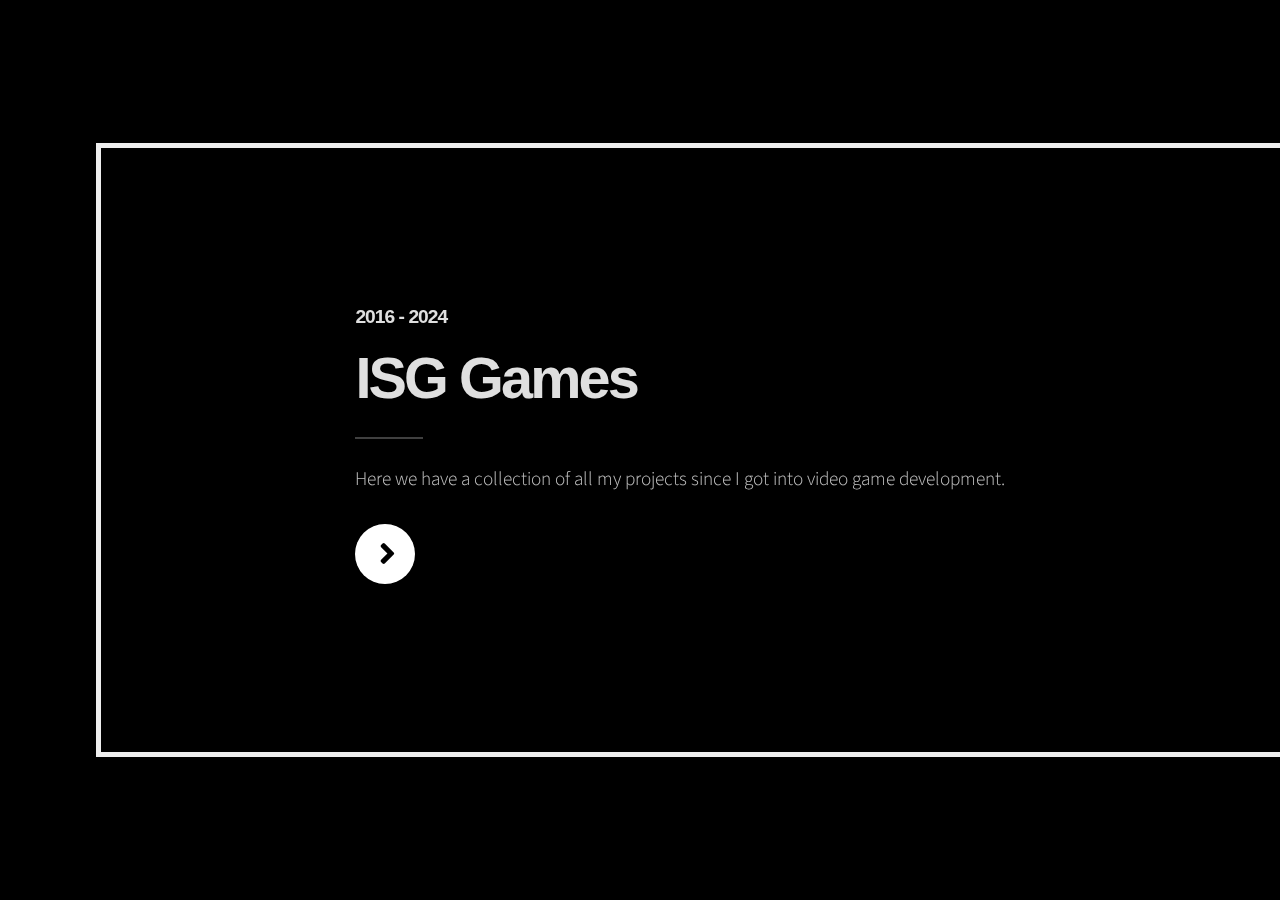
==== commit 225816ed: "PortfolioEnProceso" ====
--- a/historial/index.html
+++ b/historial/index.html
@@ -17,11 +17,11 @@
 
 		<!-- PANEL ROTAR -->
 			<div id="panelROTAR" style="display:none;" data-position="center">
-				<img width="100%" src="videos/screen-rotate.png" alt="SCREEN ROTATE"/>
+				<img width="100%" src="videos/screen-rotate2.png" alt="SCREEN ROTATE"/>
 			</div>
 
 		<!-- Page Wrapper -->
-			<div id="page-wrapper" style="background-color:black;cursor:crosshair">
+			<div id="page-wrapper" style="cursor:crosshair">
 
 				<!-- Wrapper -->
 					<div id="wrapper">
--- a/historial/assets/css/main.css
+++ b/historial/assets/css/main.css
@@ -215,8 +215,9 @@
 			height: 100%;
 			z-index: -1;
 			background-attachment: fixed;
-			background-color: #e1e6e1;
-			/*background-image: url("../../imagesMias/overlay.png"), url("../../imagesMias/bg.jpg");
+			background-color: black;
+			/*background-color: #e1e6e1;
+			background-image: url("../../imagesMias/overlay.png"), url("../../imagesMias/bg.jpg");
 			background-repeat: repeat, repeat-x;
 			background-size: 128px 128px, cover;*/
 		}
@@ -2561,6 +2562,9 @@
 			width: 50rem;
 		}
 
+		.panel.customGaleria {
+			width: 60rem;
+		}
 		.panel.custom {
 			width: 58.5rem;
 		}
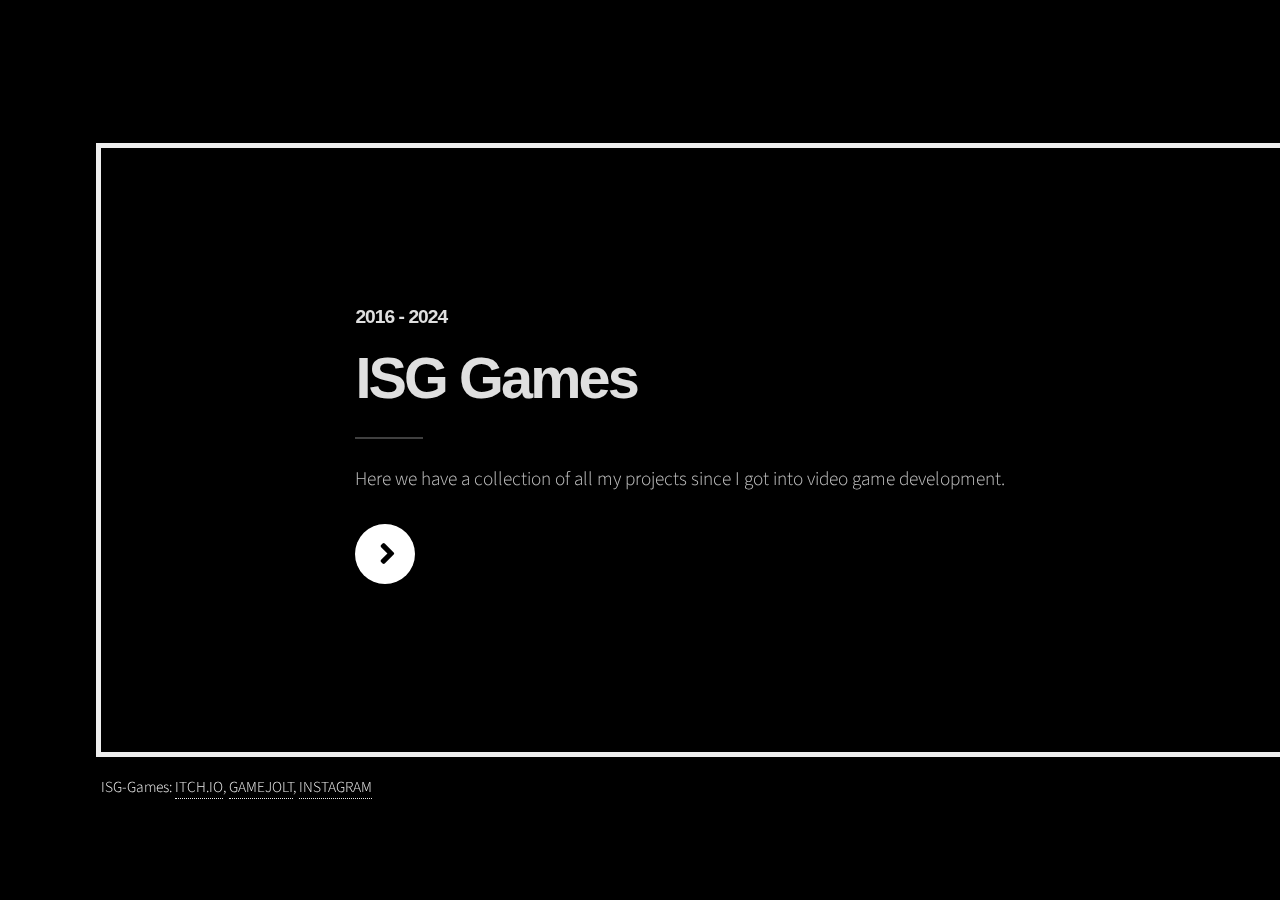
==== commit 2c42b2ef: "SoloFaltaCinctorres" ====
--- a/historial/index.html
+++ b/historial/index.html
@@ -26,6 +26,14 @@
 				<!-- Wrapper -->
 					<div id="wrapper">
 
+						<div style="color:#EEEEEE;" class="publicidad">
+							ISG-Games: <a target="_blank" href="https://isg-games.itch.io/">ITCH.IO</a>, 
+							<a target="_blank" href="https://gamejolt.com/@ISG_Games">GAMEJOLT</a>, 
+							<a target="_blank" href="https://www.instagram.com/isg.games/">INSTAGRAM</a>
+							<!--PONER TANTOS ENLACES COMO QUIERA-->
+							<p></p>
+						</div>
+
 						<!-- PANEL INICIAL -->
 						<section class="panel spotlight large center" style="background-color:black;" id="ivan0">
 								<div class="content span-7">
@@ -712,7 +720,7 @@
 									<p>Thanks for coming this far :)</p>
 									<!--BOTON-->
 									<ul class="actions">
-										<li><a href="https://isg-games.github.io/historial/#ivan0" class="button primary colorCustom circle icon solid fa-angle-left">Start</a></li>
+										<li><a href="https://isg-games.github.io" class="button primary colorCustom circle icon solid fa-angle-left">Start</a></li>
 									</ul>
 								</div>
 
@@ -727,17 +735,6 @@
 									------------
 									NO_video
 									<video width="100%"  controls="controls" src="videos/1_constV.mp4" />
-							-->
-
-							<!--PRUEBA
-							<section class="panel spotlight custom left" style="background-color:white;">
-							</section>
-
-							<h1 id="ivan4" style="opacity: .0;">.<br>.<br>.<br>.<br>.<br>.<br>.<br>............................................................</h1>
-							-->
-
-							<!-- PANEL CUSTOM CENTRADO
-								<h1 id="ivan2" style="opacity: .0;">......................................................</h1>
 
 								BOTONES
 								<div class="span-2-25">
@@ -767,8 +764,8 @@
 								-->
 
 						<!-- Copyright -->
-							<div style="color:#EEEEEE;" class="copyright">&copy; Ethereal. Design: <a href="https://html5up.net">HTML5 UP</a>.
-							<br><a style="font-size: 0.5rem;"href="https://www.flaticon.com/free-icons/screen-rotate" title="screen rotate icons">Screen rotate icons created by Flipicon - Flaticon.</a>
+							<div style="color:#AAAAAA;" class="copyright">&copy; Ethereal. Design: <a target="_blank" href="https://html5up.net">HTML5 UP</a>.
+							<br><a target="_blank" style="font-size: 0.5rem;"href="https://www.flaticon.com/free-icons/screen-rotate" title="screen rotate icons">Screen rotate icons created by Flipicon - Flaticon.</a>
 							</div>
 
 					</div>
--- a/historial/assets/css/main.css
+++ b/historial/assets/css/main.css
@@ -1817,10 +1817,10 @@
 			}
 
 			.gallery .image:hover img {
-				-moz-transform: scale(1.025);
-				-webkit-transform: scale(1.025);
-				-ms-transform: scale(1.025);
-				transform: scale(1.025);
+				-moz-transform: scale(1.1);
+				-webkit-transform: scale(1.1);
+				-ms-transform: scale(1.1);
+				transform: scale(1.1);
 			}
 
 			.gallery .image:hover:after {
@@ -1978,6 +1978,10 @@
 
 	}
 
+	.bordecito{
+		border: 2px solid #EEEEEE;
+	}
+
 	@media screen and (max-width: 736px) {
 
 		.gallery {
@@ -2157,7 +2161,9 @@
 			.gallery .group .span-10 {
 				width: 333.3333%;
 			}
-
+			.gallery .group .span-20 {
+				width: 666.6666%;
+			}
 			.gallery .group .image {
 				height: 20rem;
 			}
@@ -2563,7 +2569,7 @@
 		}
 
 		.panel.customGaleria {
-			width: 60rem;
+			width: 30rem;
 		}
 		.panel.custom {
 			width: 58.5rem;
@@ -2584,8 +2590,24 @@
 			width: 65.5rem;
 		}
 
+		.panel.barraPortfolio {
+			width: 36rem;
+		}
+
 		.panel.barraCustom {
 			width: 24rem;/*Era 22*/
+		}
+		.panel.barraCustomMedia {
+			width: 12rem;
+		}
+		.panel.barraBotones {
+			width: 18rem;
+		}
+		.panel.barraCustomPeque {
+			width: 3rem;
+		}
+		.panel.barraCustomEnorme {
+			width: 111rem;
 		}
 		.panel.barraCustom2 {
 			width: 31rem;
@@ -3649,6 +3671,19 @@
 				right: 0;
 			}
 
+			#wrapper > .publicidad {
+			position: absolute;
+			bottom: -4rem;
+			left: 0;
+			font-size: 0.8rem;
+			color: rgba(46, 43, 55, 0.375);
+			margin-bottom: 0;
+		}
+
+			#wrapper > .publicidad a:hover {
+				color: inherit;
+			}
+
 		#wrapper > .copyright {
 			position: absolute;
 			bottom: -4rem;
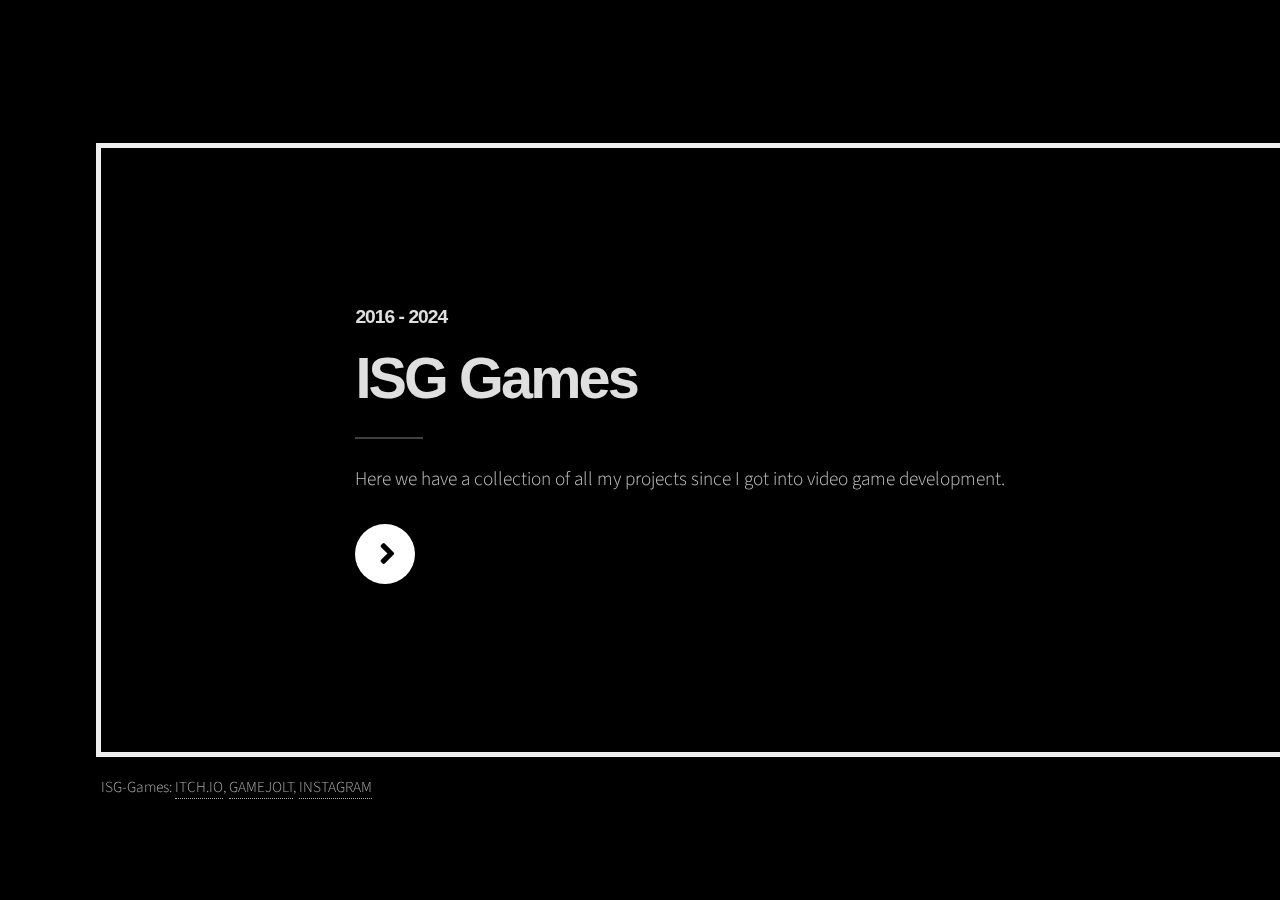
==== commit a012be2b: "TodoPerf" ====
--- a/historial/index.html
+++ b/historial/index.html
@@ -26,7 +26,7 @@
 				<!-- Wrapper -->
 					<div id="wrapper">
 
-						<div style="color:#EEEEEE;" class="publicidad">
+						<div style="color:#AAAAAA;" class="publicidad">
 							ISG-Games: <a target="_blank" href="https://isg-games.itch.io/">ITCH.IO</a>, 
 							<a target="_blank" href="https://gamejolt.com/@ISG_Games">GAMEJOLT</a>, 
 							<a target="_blank" href="https://www.instagram.com/isg.games/">INSTAGRAM</a>
--- a/historial/assets/css/main.css
+++ b/historial/assets/css/main.css
@@ -176,14 +176,19 @@
 	}
 
 		body:before {
+			border: 5px solid white;
+			border-radius: 50%;
+			border-top: 5px solid black;
+			width: 120px;
+			height: 120px;
 			-moz-animation: load-spinner 1s infinite linear;
 			-webkit-animation: load-spinner 1s infinite linear;
 			-ms-animation: load-spinner 1s infinite linear;
 			animation: load-spinner 1s infinite linear;
-			-moz-transition: opacity 0.25s ease;
-			-webkit-transition: opacity 0.25s ease;
-			-ms-transition: opacity 0.25s ease;
-			transition: opacity 0.25s ease;
+			-moz-transition: opacity 0.5s ease;
+			-webkit-transition: opacity 0.5s ease;
+			-ms-transition: opacity 0.5s ease;
+			transition: opacity 0.5s ease;
 			-moz-transition-delay: 0s;
 			-webkit-transition-delay: 0s;
 			-ms-transition-delay: 0s;
@@ -197,10 +202,6 @@
 			width: 4rem;
 			height: 4rem;
 			margin: -2rem 0 0 -2rem;
-			background-image: url("data:image/svg+xml;charset=utf8,%3Csvg xmlns='http://www.w3.org/2000/svg' xmlns:xlink='http://www.w3.org/1999/xlink' width='96px' height='96px' viewBox='0 0 96 96' zoomAndPan='disable'%3E%3Cstyle%3Ecircle %7Bfill: transparent%3B stroke: %232e2b37%3B stroke-width: 1.5px%3B %7D%3C/style%3E%3Cdefs%3E%3CclipPath id='corner'%3E%3Cpolygon points='0,0 48,0 48,48 96,48 96,96 0,96' /%3E%3C/clipPath%3E%3C/defs%3E%3Cg clip-path='url(%23corner)'%3E%3Ccircle cx='48' cy='48' r='32'/%3E%3C/g%3E%3C/svg%3E");
-			background-position: center;
-			background-repeat: no-repeat;
-			background-size: 4rem;
 			opacity: 0;
 		}
 
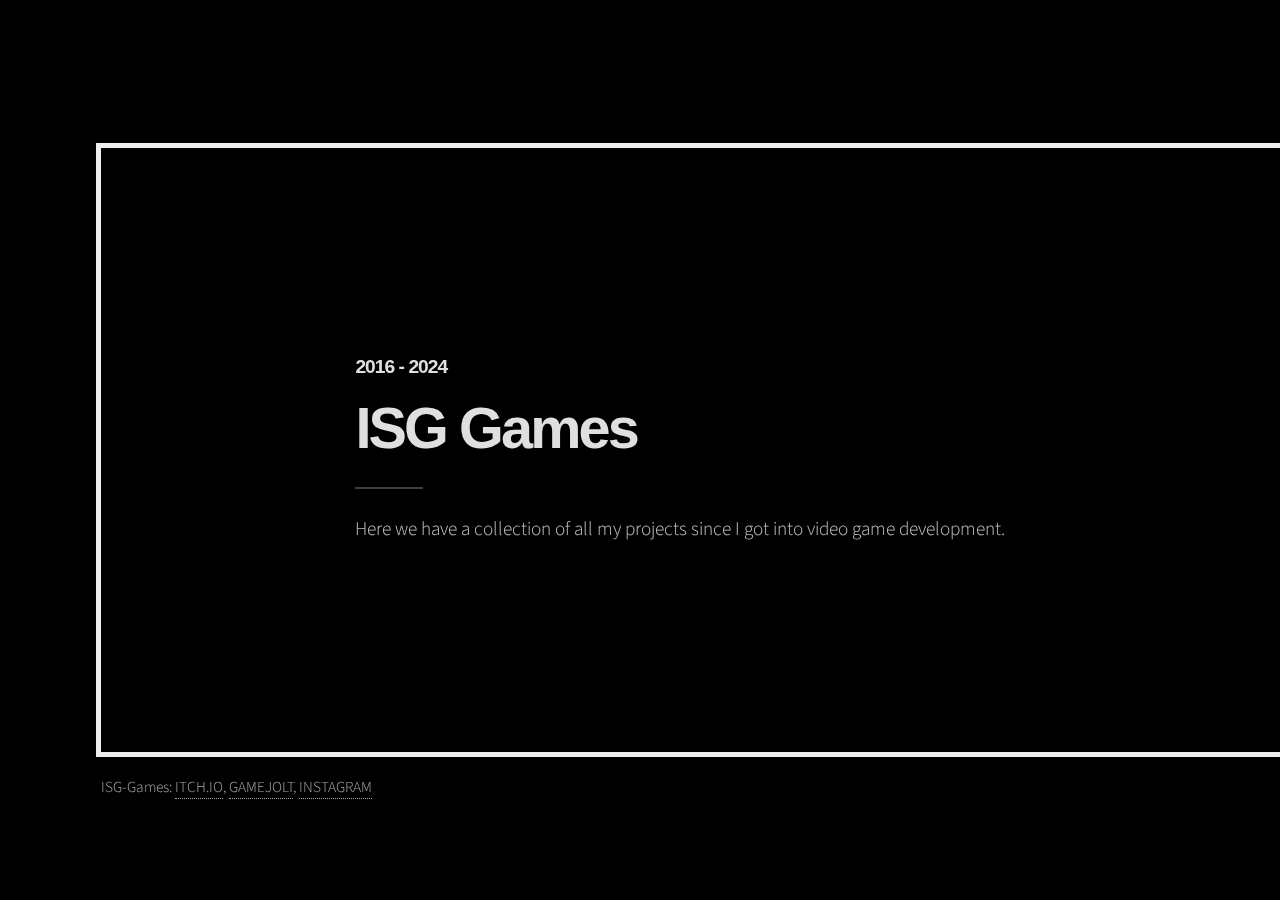
==== commit 6d10bdbd: "FueraBotones" ====
--- a/historial/index.html
+++ b/historial/index.html
@@ -43,14 +43,15 @@
 									<h1 class="major">ISG Games</h1>
 									<p>Here we have a collection of all my projects since I got into video game development.</p>
 									<!--BOTON-->
+									<!--
 									<ul class="actions">
 										<li><a href="#ivan1" class="button primary colorCustom circle icon solid fa-angle-right">Next</a></li>
 									</ul>
-								</div>
-
-							</section>
-
-							<section class="panel spotlight barraCustom2 left" style="background-color:black;"> </section>
+									-->
+								</div>
+
+							</section>
+
 							<section class="panel spotlight barraCustom3 left" style="background-color:#EEEEEE;"> </section>
 
 						<!-- ---------------------------------PANEL-1--------------------------------- -->
@@ -62,13 +63,17 @@
 									<h1>Various Games</h1>
 									<p>CONSTRUCT 2 - WEB - <b>2016</b></p>
 									<!--BOTON-->
+									<!--
 									<ul class="actions" style="margin:0 auto;">
 										<li><a href="#ivan0" class="button primary colorCustom circle icon solid fa-angle-left">Previous</a></li>
 										<li><a href="#ivan2" class="button primary colorCustom circle icon solid fa-angle-right">Next</a></li>
 									</ul>
-
-								</div>
-							</section>
+									-->
+
+								</div>
+							</section>
+
+							<section class="panel spotlight barraCustom33 left" style="background-color:#EEEEEE;"> </section>
 
 							<section class="panel spotlight custom left">
 
@@ -81,7 +86,6 @@
 
 							</section>
 
-							<section class="panel spotlight barraCustom left" style="background-color:black;"> </section>
 							<section class="panel spotlight barraCustom3 left" style="background-color:#EEEEEE;"> </section>
 
 							<!-- ---------------------------------PANEL-2--------------------------------- -->
@@ -93,13 +97,17 @@
 									<h1>Various Games</h1>
 									<p>3D RAD - PC - <b>2016</b></p>
 									<!--BOTON-->
+									<!--
 									<ul class="actions" style="margin:0 auto;">
 										<li><a href="#ivan1" class="button primary colorCustom circle icon solid fa-angle-left">Previous</a></li>
 										<li><a href="#ivan3" class="button primary colorCustom circle icon solid fa-angle-right">Next</a></li>
 									</ul>
-
-								</div>
-							</section>
+									-->
+
+								</div>
+							</section>
+
+							<section class="panel spotlight barraCustom33 left" style="background-color:#EEEEEE;"> </section>
 
 							<section class="panel spotlight custom left">
 
@@ -112,7 +120,6 @@
 
 							</section>
 
-							<section class="panel spotlight barraCustom left" style="background-color:black;"> </section>
 							<section class="panel spotlight barraCustom3 left" style="background-color:#EEEEEE;"> </section>
 
 							<!-- ---------------------------------PANEL-3--------------------------------- -->
@@ -124,13 +131,17 @@
 									<h1>Custom Characters</h1>
 									<p>MUGEN - PC - <b>2016</b></p>
 									<!--BOTON-->
+									<!--
 									<ul class="actions" style="margin:0 auto;">
 										<li><a href="#ivan2" class="button primary colorCustom circle icon solid fa-angle-left">Previous</a></li>
 										<li><a href="#ivan4" class="button primary colorCustom circle icon solid fa-angle-right">Next</a></li>
 									</ul>
-
-								</div>
-							</section>
+									-->
+
+								</div>
+							</section>
+
+							<section class="panel spotlight barraCustom33 left" style="background-color:#EEEEEE;"> </section>
 
 							<section class="panel spotlight custom left">
 
@@ -143,7 +154,6 @@
 
 							</section>
 
-							<section class="panel spotlight barraCustom left" style="background-color:black;"> </section>
 							<section class="panel spotlight barraCustom3 left" style="background-color:#EEEEEE;"> </section>
 
 							<!-- ---------------------------------PANEL-4-RPG-------------------------------- -->
@@ -155,13 +165,17 @@
 									<h1>Various Games</h1>
 									<p>RPG MAKER - PC - <b>2017</b></p>
 									<!--BOTON-->
+									<!--
 									<ul class="actions" style="margin:0 auto;">
 										<li><a href="#ivan3" class="button primary colorCustom circle icon solid fa-angle-left">Previous</a></li>
 										<li><a href="#ivan5" class="button primary colorCustom circle icon solid fa-angle-right">Next</a></li>
 									</ul>
-
-								</div>
-							</section>
+									-->
+
+								</div>
+							</section>
+
+							<section class="panel spotlight barraCustom33 left" style="background-color:#EEEEEE;"> </section>
 
 							<section class="panel spotlight custom2 left">
 
@@ -174,7 +188,6 @@
 
 							</section>
 
-							<section class="panel spotlight barraCustomRPG left" style="background-color:black;"> </section>
 							<section class="panel spotlight barraCustom3 left" style="background-color:#EEEEEE;"> </section>
 
 							<!-- ---------------------------------PANEL-5--------------------------------- -->
@@ -186,13 +199,17 @@
 									<h1>Various Games</h1>
 									<p>CONSTRUCT 2 - WEB - <b>2017</b></p>
 									<!--BOTON-->
+									<!--
 									<ul class="actions" style="margin:0 auto;">
 										<li><a href="#ivan4" class="button primary colorCustom circle icon solid fa-angle-left">Previous</a></li>
 										<li><a href="#ivan6" class="button primary colorCustom circle icon solid fa-angle-right">Next</a></li>
 									</ul>
-
-								</div>
-							</section>
+									-->
+
+								</div>
+							</section>
+
+							<section class="panel spotlight barraCustom33 left" style="background-color:#EEEEEE;"> </section>
 
 							<section class="panel spotlight custom left">
 
@@ -205,7 +222,6 @@
 
 							</section>
 
-							<section class="panel spotlight barraCustom left" style="background-color:black;"> </section>
 							<section class="panel spotlight barraCustom3 left" style="background-color:#EEEEEE;"> </section>
 
 							<!-- ---------------------------------PANEL-6-LARGO3--------------------------------- -->
@@ -217,13 +233,17 @@
 									<h1>Text Game</h1>
 									<p>C++ - PC - <b>2018</b></p>
 									<!--BOTON-->
+									<!--
 									<ul class="actions" style="margin:0 auto;">
 										<li><a href="#ivan5" class="button primary colorCustom circle icon solid fa-angle-left">Previous</a></li>
 										<li><a href="#ivan7" class="button primary colorCustom circle icon solid fa-angle-right">Next</a></li>
 									</ul>
-
-								</div>
-							</section>
+									-->
+
+								</div>
+							</section>
+
+							<section class="panel spotlight barraCustom33 left" style="background-color:#EEEEEE;"> </section>
 
 							<section class="panel spotlight custom3 left">
 
@@ -236,7 +256,6 @@
 
 							</section>
 
-							<section class="panel spotlight barraCustom left" style="background-color:black;"> </section>
 							<section class="panel spotlight barraCustom3 left" style="background-color:#EEEEEE;"> </section>
 
 							<!-- ---------------------------------PANEL-7--------------------------------- -->
@@ -248,13 +267,17 @@
 									<h1>Various Games</h1>
 									<p>SCRATCH - PC - <b>2018</b></p>
 									<!--BOTON-->
+									<!--
 									<ul class="actions" style="margin:0 auto;">
 										<li><a href="#ivan6" class="button primary colorCustom circle icon solid fa-angle-left">Previous</a></li>
 										<li><a href="#ivan8" class="button primary colorCustom circle icon solid fa-angle-right">Next</a></li>
 									</ul>
-
-								</div>
-							</section>
+									-->
+
+								</div>
+							</section>
+
+							<section class="panel spotlight barraCustom33 left" style="background-color:#EEEEEE;"> </section>
 
 							<section class="panel spotlight custom left">
 
@@ -267,7 +290,6 @@
 
 							</section>
 
-							<section class="panel spotlight barraCustom left" style="background-color:black;"> </section>
 							<section class="panel spotlight barraCustom3 left" style="background-color:#EEEEEE;"> </section>
 
 							<!-- ---------------------------------PANEL-8-LARGO4--------------------------------- -->
@@ -280,13 +302,17 @@
 									<a style="color: black;" href="https://gamejolt.com/games/charles_adventure/529241" target="_blank" class="button primary large">PLAY</a>
 									<p><br><b>SOLO DEV</b><br>UNITY - PC - <b>2020</b></p>
 									<!--BOTON-->
+									<!--
 									<ul class="actions" style="margin:0 auto;">
 										<li><a href="#ivan7" class="button primary colorCustom circle icon solid fa-angle-left">Previous</a></li>
 										<li><a href="#ivan9" class="button primary colorCustom circle icon solid fa-angle-right">Next</a></li>
 									</ul>
-
-								</div>
-							</section>
+									-->
+
+								</div>
+							</section>
+
+							<section class="panel spotlight barraCustom33 left" style="background-color:#EEEEEE;"> </section>
 
 							<section class="panel spotlight custom4 left">
 
@@ -299,7 +325,6 @@
 
 							</section>
 
-							<section class="panel spotlight barraCustom left" style="background-color:black;"> </section>
 							<section class="panel spotlight barraCustom3 left" style="background-color:#EEEEEE;"> </section>
 
 							<!-- ---------------------------------PANEL-9-LARGO4--------------------------------- -->
@@ -312,13 +337,17 @@
 									<a style="color: black;" href="https://gamejolt.com/games/la-piedra-ninja/533560" target="_blank" class="button primary large">PLAY</a>
 									<p><br><b>SOLO DEV</b><br>UNITY - PC - <b>2020</b></p>
 									<!--BOTON-->
+									<!--
 									<ul class="actions" style="margin:0 auto;">
 										<li><a href="#ivan8" class="button primary colorCustom circle icon solid fa-angle-left">Previous</a></li>
 										<li><a href="#ivan10" class="button primary colorCustom circle icon solid fa-angle-right">Next</a></li>
 									</ul>
-
-								</div>
-							</section>
+									-->
+
+								</div>
+							</section>
+
+							<section class="panel spotlight barraCustom33 left" style="background-color:#EEEEEE;"> </section>
 
 							<section class="panel spotlight custom4 left">
 
@@ -331,7 +360,6 @@
 
 							</section>
 
-							<section class="panel spotlight barraCustom left" style="background-color:black;"> </section>
 							<section class="panel spotlight barraCustom3 left" style="background-color:#EEEEEE;"> </section>
 
 							<!-- ---------------------------------PANEL-10-LARGO3--------------------------------- -->
@@ -343,13 +371,17 @@
 									<h1>Mini Game</h1>
 									<p><b>SOLO DEV</b><br>UNITY - MOBILE - <b>2020</b></p>
 									<!--BOTON-->
+									<!--
 									<ul class="actions" style="margin:0 auto;">
 										<li><a href="#ivan9" class="button primary colorCustom circle icon solid fa-angle-left">Previous</a></li>
 										<li><a href="#ivan11" class="button primary colorCustom circle icon solid fa-angle-right">Next</a></li>
 									</ul>
-
-								</div>
-							</section>
+									-->
+
+								</div>
+							</section>
+
+							<section class="panel spotlight barraCustom33 left" style="background-color:#EEEEEE;"> </section>
 
 							<section class="panel spotlight custom3 left">
 
@@ -362,7 +394,6 @@
 
 							</section>
 
-							<section class="panel spotlight barraCustom left" style="background-color:black;"> </section>
 							<section class="panel spotlight barraCustom3 left" style="background-color:#EEEEEE;"> </section>
 
 							<!-- ---------------------------------PANEL-11-LARGO4--------------------------------- -->
@@ -375,13 +406,17 @@
 									<a style="color: black;" href="https://gamejolt.com/games/infinite-battle/636134" target="_blank" class="button primary large">PLAY</a>
 									<p><br><b>SOLO DEV</b><br>UNITY - PC - <b>2021</b></p>
 									<!--BOTON-->
+									<!--
 									<ul class="actions" style="margin:0 auto;">
 										<li><a href="#ivan10" class="button primary colorCustom circle icon solid fa-angle-left">Previous</a></li>
 										<li><a href="#ivan12" class="button primary colorCustom circle icon solid fa-angle-right">Next</a></li>
 									</ul>
-
-								</div>
-							</section>
+									-->
+
+								</div>
+							</section>
+
+							<section class="panel spotlight barraCustom33 left" style="background-color:#EEEEEE;"> </section>
 
 							<section class="panel spotlight custom4 left">
 
@@ -394,7 +429,6 @@
 
 							</section>
 
-							<section class="panel spotlight barraCustom left" style="background-color:black;"> </section>
 							<section class="panel spotlight barraCustom3 left" style="background-color:#EEEEEE;"> </section>
 
 							<!-- ---------------------------------PANEL-12-LARGO4--------------------------------- -->
@@ -407,13 +441,17 @@
 									<a style="color: black;" href="https://gamejolt.com/games/la-piedra-ninja/533560" target="_blank" class="button primary large">PLAY</a>
 									<p><br><b>SOLO DEV</b><br>UNITY - PC, MOBILE - <b>2021</b></p>
 									<!--BOTON-->
+									<!--
 									<ul class="actions" style="margin:0 auto;">
 										<li><a href="#ivan11" class="button primary colorCustom circle icon solid fa-angle-left">Previous</a></li>
 										<li><a href="#ivan13" class="button primary colorCustom circle icon solid fa-angle-right">Next</a></li>
 									</ul>
-
-								</div>
-							</section>
+									-->
+
+								</div>
+							</section>
+
+							<section class="panel spotlight barraCustom33 left" style="background-color:#EEEEEE;"> </section>
 
 							<section class="panel spotlight custom4 left">
 
@@ -426,7 +464,6 @@
 
 							</section>
 
-							<section class="panel spotlight barraCustom left" style="background-color:black;"> </section>
 							<section class="panel spotlight barraCustom3 left" style="background-color:#EEEEEE;"> </section>
 
 							<!-- ---------------------------------PANEL-13-LARGO4--------------------------------- -->
@@ -438,13 +475,17 @@
 									<h1>The Ruby Time Trial Adventure</h1>
 									<p><b>SOLO DEV</b><br>UNITY - PC - <b>2022</b></p>
 									<!--BOTON-->
+									<!--
 									<ul class="actions" style="margin:0 auto;">
 										<li><a href="#ivan12" class="button primary colorCustom circle icon solid fa-angle-left">Previous</a></li>
 										<li><a href="#ivan14" class="button primary colorCustom circle icon solid fa-angle-right">Next</a></li>
 									</ul>
-
-								</div>
-							</section>
+									-->
+
+								</div>
+							</section>
+
+							<section class="panel spotlight barraCustom33 left" style="background-color:#EEEEEE;"> </section>
 
 							<section class="panel spotlight custom4 left">
 
@@ -457,7 +498,6 @@
 
 							</section>
 
-							<section class="panel spotlight barraCustom left" style="background-color:black;"> </section>
 							<section class="panel spotlight barraCustom3 left" style="background-color:#EEEEEE;"> </section>
 
 							<!-- ---------------------------------PANEL-14-LARGO4--------------------------------- -->
@@ -470,13 +510,17 @@
 									<a style="color: black;" href="https://isg-games.itch.io/aspida" target="_blank" class="button primary large">PLAY</a>
 									<p><br><b>SOLO DEV</b><br>GDEVELOP - PC, WEB - <b>2022</b></p>
 									<!--BOTON-->
+									<!--
 									<ul class="actions" style="margin:0 auto;">
 										<li><a href="#ivan13" class="button primary colorCustom circle icon solid fa-angle-left">Previous</a></li>
 										<li><a href="#ivan15" class="button primary colorCustom circle icon solid fa-angle-right">Next</a></li>
 									</ul>
-
-								</div>
-							</section>
+									-->
+
+								</div>
+							</section>
+
+							<section class="panel spotlight barraCustom33 left" style="background-color:#EEEEEE;"> </section>
 
 							<section class="panel spotlight custom4 left">
 
@@ -489,7 +533,6 @@
 
 							</section>
 
-							<section class="panel spotlight barraCustom left" style="background-color:black;"> </section>
 							<section class="panel spotlight barraCustom3 left" style="background-color:#EEEEEE;"> </section>
 
 							<!-- ---------------------------------PANEL-15-LARGO5--------------------------------- -->
@@ -501,13 +544,17 @@
 									<h1>Libertad DS</h1>
 									<p><b>SOLO DEV</b><br>C++ DEVKITPRO - NDS, N3DS - <b>2023</b></p>
 									<!--BOTON-->
+									<!--
 									<ul class="actions" style="margin:0 auto;">
 										<li><a href="#ivan14" class="button primary colorCustom circle icon solid fa-angle-left">Previous</a></li>
 										<li><a href="#ivan16" class="button primary colorCustom circle icon solid fa-angle-right">Next</a></li>
 									</ul>
-
-								</div>
-							</section>
+									-->
+
+								</div>
+							</section>
+
+							<section class="panel spotlight barraCustom33 left" style="background-color:#EEEEEE;"> </section>
 
 							<section class="panel spotlight custom5 left">
 
@@ -518,7 +565,6 @@
 
 							</section>
 
-							<section class="panel spotlight barraCustom left" style="background-color:black;"> </section>
 							<section class="panel spotlight barraCustom3 left" style="background-color:#EEEEEE;"> </section>
 
 							<!-- ---------------------------------PANEL-16-LARGO5--------------------------------- -->
@@ -531,13 +577,17 @@
 									<a style="color: black;" href="https://isg-games.itch.io/covid-ninja" target="_blank" class="button primary large">PLAY</a>
 									<p><br><b>ARTIST AND PROGRAMMER</b><br>PHASER - WEB - <b>2023</b></p>
 									<!--BOTON-->
+									<!--
 									<ul class="actions" style="margin:0 auto;">
 										<li><a href="#ivan15" class="button primary colorCustom circle icon solid fa-angle-left">Previous</a></li>
 										<li><a href="#ivan17" class="button primary colorCustom circle icon solid fa-angle-right">Next</a></li>
 									</ul>
-
-								</div>
-							</section>
+									-->
+
+								</div>
+							</section>
+
+							<section class="panel spotlight barraCustom33 left" style="background-color:#EEEEEE;"> </section>
 
 							<section class="panel spotlight custom5 left">
 
@@ -550,7 +600,6 @@
 
 							</section>
 
-							<section class="panel spotlight barraCustom left" style="background-color:black;"> </section>
 							<section class="panel spotlight barraCustom3 left" style="background-color:#EEEEEE;"> </section>
 
 							<!-- ---------------------------------PANEL-17-LARGO4--------------------------------- -->
@@ -563,13 +612,17 @@
 									<a style="color: black;" href="https://raulbm.itch.io/eat-the-fear-jam" target="_blank" class="button primary large">PLAY</a>
 									<p><br><b>ARTIST</b><br>UNITY - PC - <b>2023</b></p>
 									<!--BOTON-->
+									<!--
 									<ul class="actions" style="margin:0 auto;">
 										<li><a href="#ivan16" class="button primary colorCustom circle icon solid fa-angle-left">Previous</a></li>
 										<li><a href="#ivan18" class="button primary colorCustom circle icon solid fa-angle-right">Next</a></li>
 									</ul>
-
-								</div>
-							</section>
+									-->
+
+								</div>
+							</section>
+
+							<section class="panel spotlight barraCustom33 left" style="background-color:#EEEEEE;"> </section>
 
 							<section class="panel spotlight custom4 left">
 
@@ -582,7 +635,6 @@
 
 							</section>
 
-							<section class="panel spotlight barraCustom left" style="background-color:black;"> </section>
 							<section class="panel spotlight barraCustom3 left" style="background-color:#EEEEEE;"> </section>
 
 							<!-- ---------------------------------PANEL-18-LARGO5--------------------------------- -->
@@ -595,13 +647,17 @@
 									<a style="color: black;" href="https://jomax23.itch.io/cinctorres-el-dino-torneo" target="_blank" class="button primary large">PLAY</a>
 									<p><br><b>ARTIST AND PROGRAMMER</b><br>UNITY - PC - <b>2024</b></p>
 									<!--BOTON-->
+									<!--
 									<ul class="actions" style="margin:0 auto;">
 										<li><a href="#ivan17" class="button primary colorCustom circle icon solid fa-angle-left">Previous</a></li>
 										<li><a href="#ivan19" class="button primary colorCustom circle icon solid fa-angle-right">Next</a></li>
 									</ul>
-
-								</div>
-							</section>
+									-->
+
+								</div>
+							</section>
+
+							<section class="panel spotlight barraCustom33 left" style="background-color:#EEEEEE;"> </section>
 
 							<section class="panel spotlight custom5 left">
 
@@ -612,7 +668,6 @@
 
 							</section>
 
-							<section class="panel spotlight barraCustom left" style="background-color:black;"> </section>
 							<section class="panel spotlight barraCustom3 left" style="background-color:#EEEEEE;"> </section>
 
 							<!-- ---------------------------------PANEL-19-LARGO4--------------------------------- -->
@@ -625,13 +680,17 @@
 									<a style="color: black;" href="https://isg-games.itch.io/power-table" target="_blank" class="button primary large">PLAY</a>
 									<p><br><b>ARTIST</b><br>UNITY - PC - <b>2024</b></p>
 									<!--BOTON-->
+									<!--
 									<ul class="actions" style="margin:0 auto;">
 										<li><a href="#ivan18" class="button primary colorCustom circle icon solid fa-angle-left">Previous</a></li>
 										<li><a href="#ivan20" class="button primary colorCustom circle icon solid fa-angle-right">Next</a></li>
 									</ul>
-
-								</div>
-							</section>
+									-->
+
+								</div>
+							</section>
+
+							<section class="panel spotlight barraCustom33 left" style="background-color:#EEEEEE;"> </section>
 
 							<section class="panel spotlight custom4 left">
 
@@ -644,7 +703,6 @@
 
 							</section>
 
-							<section class="panel spotlight barraCustom left" style="background-color:black;"> </section>
 							<section class="panel spotlight barraCustom3 left" style="background-color:#EEEEEE;"> </section>
 
 							<!-- ---------------------------------PANEL-20-LARGO4--------------------------------- -->
@@ -657,13 +715,17 @@
 									<a style="color: black;" href="https://isg-games.itch.io/tetris-tower" target="_blank" class="button primary large">PLAY</a>
 									<p><br><b>ARTIST</b><br>UNITY - PC - <b>2024</b></p>
 									<!--BOTON-->
+									<!--
 									<ul class="actions" style="margin:0 auto;">
 										<li><a href="#ivan19" class="button primary colorCustom circle icon solid fa-angle-left">Previous</a></li>
 										<li><a href="#ivan21" class="button primary colorCustom circle icon solid fa-angle-right">Next</a></li>
 									</ul>
-
-								</div>
-							</section>
+									-->
+
+								</div>
+							</section>
+
+							<section class="panel spotlight barraCustom33 left" style="background-color:#EEEEEE;"> </section>
 
 							<section class="panel spotlight custom4 left">
 
@@ -676,7 +738,6 @@
 
 							</section>
 
-							<section class="panel spotlight barraCustom left" style="background-color:black;"> </section>
 							<section class="panel spotlight barraCustom3 left" style="background-color:#EEEEEE;"> </section>
 
 							<!-- ---------------------------------PANEL-21-LARGO5--------------------------------- -->
@@ -688,13 +749,17 @@
 									<h1>Surrounded Kingdom TD</h1>
 									<p><b>SOLO DEV</b><br>UNITY - PC - <b>IN DEVELOPMENT</b></p>
 									<!--BOTON-->
+									<!--
 									<ul class="actions" style="margin:0 auto;">
 										<li><a href="#ivan20" class="button primary colorCustom circle icon solid fa-angle-left">Previous</a></li>
 										<li><a href="#ivanFIN" class="button primary colorCustom circle icon solid fa-angle-right">Next</a></li>
 									</ul>
-
-								</div>
-							</section>
+									-->
+
+								</div>
+							</section>
+
+							<section class="panel spotlight barraCustom33 left" style="background-color:#EEEEEE;"> </section>
 
 							<section class="panel spotlight custom5 left">
 
@@ -705,7 +770,6 @@
 
 							</section>
 
-							<section class="panel spotlight barraCustom left" style="background-color:black;"> </section>
 							<section class="panel spotlight barraCustom3 left" style="background-color:#EEEEEE;"> </section>
 
 							<!-- PANEL FINAL -->
@@ -720,7 +784,7 @@
 									<p>Thanks for coming this far :)</p>
 									<!--BOTON-->
 									<ul class="actions">
-										<li><a href="https://isg-games.github.io" class="button primary colorCustom circle icon solid fa-angle-left">Start</a></li>
+										<li><a href="../index.html" class="button primary colorCustom circle icon solid fa-angle-left">Start</a></li>
 									</ul>
 								</div>
 
--- a/historial/assets/css/main.css
+++ b/historial/assets/css/main.css
@@ -2622,6 +2622,10 @@
 			width: 1rem;
 		}
 
+		.panel.barraCustom33 {
+			width: 0.4rem;
+		}
+
 		.panel.customROTAR {
 			width: 200rem;
 		}
